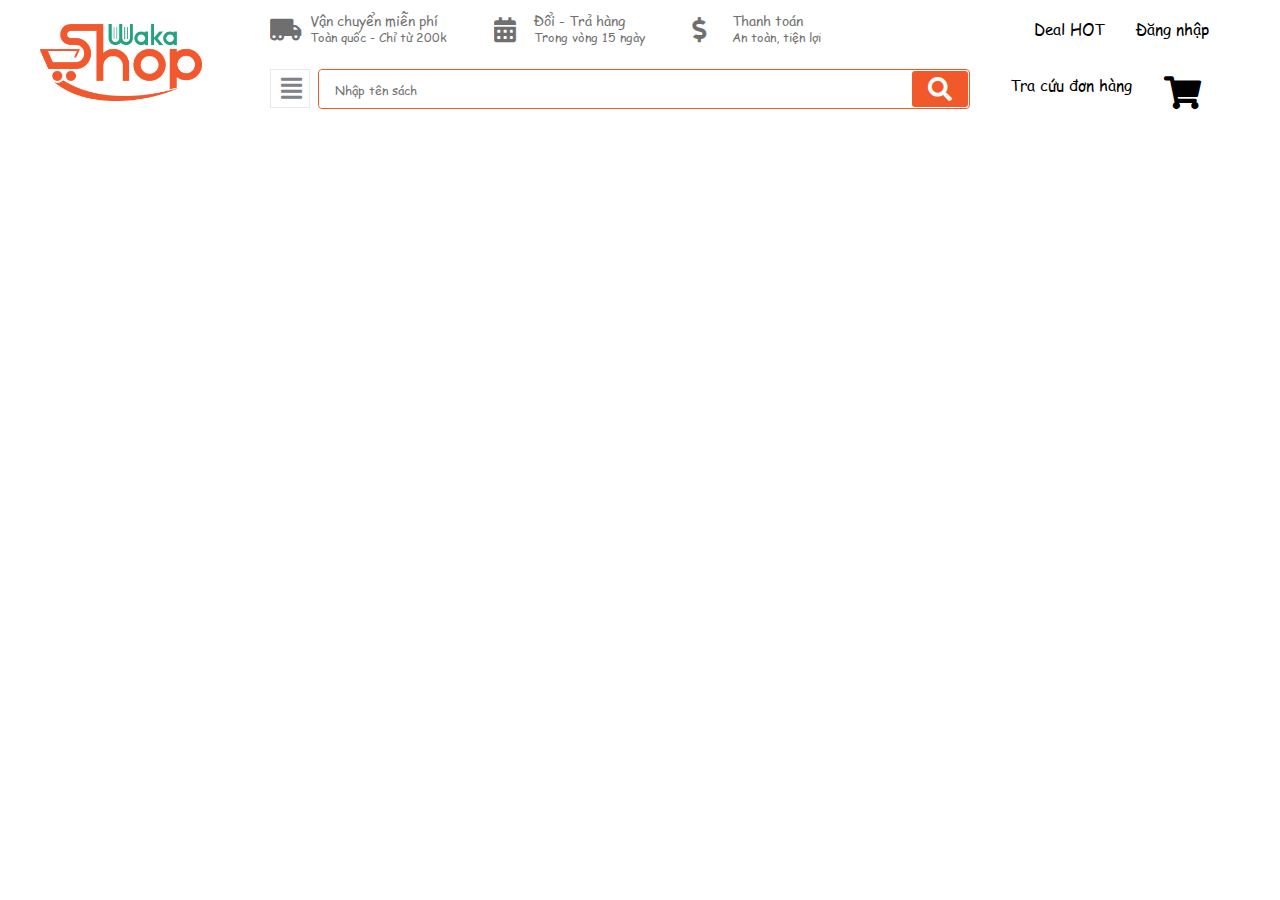
==== index.html @ 1847c7eb "menu search complete" ====
<!DOCTYPE html>
<html lang="en">

<head>
    <meta charset="UTF-8">
    <meta http-equiv="X-UA-Compatible" content="IE=edge">
    <meta name="viewport" content="width=device-width, initial-scale=1.0">
    <title>Nhung cute :3</title>
    <link rel="stylesheet" href="./assets/css/normalize.css">
    <link rel="stylesheet" href="./assets/css/main.css">
    <link rel="stylesheet" href="./assets/css/base.css">
    <link rel="stylesheet" href="./assets/font/fontawesome-free-5.15.3-web/css/all.min.css">
</head>

<body>
    <div id="page" class="wrapper">
        <header id="header">
            <div class="grid">
                <nav class="navbar">
                    <div class="navbar__left-logo"><a href=""><img width="162px" src="./assets/img/logo-waka.png"
                                alt="Logo shop"></a></div>

                    <div class="navbar__mid">
                        <ul class="navbar__mid-list">
                            <li class="navbar__mid-item"><a class="navbar__mid-item-link" href="">
                                    <div>
                                        <i class="fas fa-truck-moving"></i>
                                        <div>
                                            <h6>Vận chuyển miễn phí</h6>
                                            <p>Toàn quốc - Chỉ từ 200k</p>
                                        </div>
                                    </div>
                                </a></li>
                            <li class="navbar__mid-item"><a class="navbar__mid-item-link" href="">
                                    <div>
                                        <i class="fas fa-calendar-alt"></i>
                                        <div>
                                            <h6>Đổi - Trả hàng</h6>
                                            <p>Trong vòng 15 ngày</p>
                                        </div>
                                    </div>
                                </a></li>
                            <li class="navbar__mid-item"><a class="navbar__mid-item-link" href="">
                                    <div>
                                        <i class="fas fa-dollar-sign"></i>
                                        <div>
                                            <h6>Thanh toán</h6>
                                            <p> An toàn, tiện lợi</p>
                                        </div>
                                    </div>
                                </a></li>
                        </ul>

                        <div class="navbar__mid-menu">
                            <div class="menu__category">
                                <i class="fas fa-align-justify"></i>
                                <ul class="menu__category-list">
                                    <li class="menu__category-item">Danh mục</li>
                                    <li class="menu__category-item">
                                        <a href="">Phụ kiện</a>
                                        <ul class="menu__category-list-sub">
                                            <li class="menu__category-item-sub">Phụ kiện</li>
                                            <li class="menu__category-item-"><a href=""></a></li>
                                        </ul>
                                    </li>
                                    <li class="menu__category-item">
                                        <a href="">Giáo Trình - Sách Giáo Khoa - Từ Điển</a>
                                        <ul class="menu__category-list-sub">
                                            <li class="menu__category-item-sub">Giáo Trình - Sách Giáo Khoa - Từ Điển
                                            </li>
                                            <li class="menu__category-item-sub"><a href="">Sách Giáo Trình</a></li>
                                            <li class="menu__category-item-sub"><a href="">Sách Giáo Khoa</a></li>
                                            <li class="menu__category-item-sub"><a href="">Sách Nâng Cao</a></li>
                                            <li class="menu__category-item-sub"><a href="">Từ Điển</a></li>
                                        </ul>
                                    </li>
                                    <li class="menu__category-item">
                                        <a href="">Sách Kỹ Năng</a>
                                        <ul class="menu__category-list-sub">
                                            <li class="menu__category-item-sub">Sách Kỹ Năng</li>
                                            <li class="menu__category-item-sub"><a href="">Làm Giàu</a></li>
                                            <li class="menu__category-item-sub"><a href="">Phát triển bản thân</a></li>
                                            <li class="menu__category-item-sub"><a href="">Hướng nghiệp</a></li>
                                            <li class="menu__category-item-sub"><a href="">Kỹ năng sống</a></li>
                                            <li class="menu__category-item-sub"><a href="">Kỹ năng làm việc</a></li>
                                            <li class="menu__category-item-sub"><a href="">Kỹ năng học tập</a></li>
                                            <li class="menu__category-item-sub"><a href="">Kỹ năng tư duy</a></li>
                                        </ul>
                                    </li>
                                    <li class="menu__category-item">
                                        <a href="">Sách Kinh Doanh</a>
                                        <ul class="menu__category-list-sub">
                                            <li class="menu__category-item-sub">Sách Kinh Doanh</li>
                                            <li class="menu__category-item-sub"><a href="">Khởi nghiệp</a></li>
                                            <li class="menu__category-item-sub"><a href="">Marketing - Bán hàng</a></li>
                                            <li class="menu__category-item-sub"><a href="">Quản trị - Lãnh đạo</a></li>
                                            <li class="menu__category-item-sub"><a href="">Đầu tư - Tài chính</a></li>
                                            <li class="menu__category-item-sub"><a href="">Kiến thức kinh tế</a></li>
                                            <li class="menu__category-item-sub"><a href="">Kinh doanh tổng hợp</a></li>
                                        </ul>
                                    </li>
                                    <li class="menu__category-item">
                                        <a href="">Sách Văn Học</a>
                                        <ul class="menu__category-list-sub">
                                            <li class="menu__category-item-sub">Sách Văn Học</li>
                                            <li class="menu__category-item-sub"><a href="">Trinh Thám</a></li>
                                            <li class="menu__category-item-sub"><a href="">Light Novel</a></li>
                                            <li class="menu__category-item-sub"><a href="">Ngôn Tình</a></li>
                                            <li class="menu__category-item-sub"><a href="">Truyện Dài - Tiểu Thuyết</a>
                                            </li>
                                            <li class="menu__category-item-sub"><a href="">Tự Truyện</a></li>
                                            <li class="menu__category-item-sub"><a href="">Thơ ca</a></li>
                                            <li class="menu__category-item-sub"><a href="">Truyện ngắn - Tản văn</a>
                                            </li>
                                            <li class="menu__category-item-sub"><a href="">Truyện tranh</a></li>
                                        </ul>
                                    </li>
                                    <li class="menu__category-item">
                                        <a href="">Sách Thiếu nhi</a>
                                        <ul class="menu__category-list-sub">
                                            <li class="menu__category-item-sub">Sách Thiếu nhi</li>
                                            <li class="menu__category-item-sub"><a href="">Cổ tích - Thần thoại</a></li>
                                            <li class="menu__category-item-sub"><a href="">Kiến thức - Bách khoa</a>
                                            </li>
                                            <li class="menu__category-item-sub"><a href="">Bài học cuộc sống</a></li>
                                            <li class="menu__category-item-sub"><a href="">Sách tranh</a></li>
                                        </ul>
                                    </li>
                                    <li class="menu__category-item">
                                        <a href="">Sách Chăm sóc gia đình</a>
                                        <ul class="menu__category-list-sub">
                                            <li class="menu__category-item-sub">Sách Chăm sóc gia đình</li>
                                            <li class="menu__category-item-sub"><a href="">Chăm sóc sức khỏe</a></li>
                                            <li class="menu__category-item-sub"><a href="">Phụ nữ - Làm đẹp</a></li>
                                            <li class="menu__category-item-sub"><a href="">Ẩm thực cuộc sống</a></li>
                                            <li class="menu__category-item-sub"><a href="">Tâm lý - Giới tính</a></li>
                                            <li class="menu__category-item-sub"><a href="">Nuôi dạy con</a></li>
                                        </ul>
                                    </li>
                                    <li class="menu__category-item">
                                        <a href="">Sách Văn hóa - Xã hội</a>
                                        <ul class="menu__category-list-sub">
                                            <li class="menu__category-item-sub">Sách Văn hóa - Xã hội</li>
                                            <li class="menu__category-item-sub"><a href="">Chính trị - Pháp luật</a>
                                            </li>
                                            <li class="menu__category-item-sub"><a href="">Tôn giáo - Tâm linh</a></li>
                                            <li class="menu__category-item-sub"><a href="">Giáo dục</a></li>
                                            <li class="menu__category-item-sub"><a href="">Văn hóa nghệ thuật</a></li>
                                            <li class="menu__category-item-sub"><a href="">Khoa học xã hội</a></li>
                                            <li class="menu__category-item-sub"><a href="">Lịch sử</a></li>
                                            <li class="menu__category-item-sub"><a href="">Địa danh - Du lịch</a></li>
                                        </ul>
                                    </li>
                                </ul>
                            </div>

                            <div class="menu__search">
                                <input class="menu__search-input" placeholder="Nhập tên sách" type="text">
                                <i class="menu__search-icon fas fa-search"></i>
                            </div>
                        </div>
                    </div>

                    <div class="navbar__right">
                        <div class="navbar__right-top">
                            <a class="navbar__right-link" href="">Deal HOT</a>
                            <a class="navbar__right-link" href="">Đăng nhập</a>
                        </div>
                        <div class="navbar__right-down">
                            <a class="navbar__right-link" href="">Tra cứu đơn hàng</a>
                            <a class="navbar__right-link" href=""><i class="fas fa-shopping-cart"></i></a>
                        </div>
                    </div>
                </nav>
            </div>
        </header>

        <main id="content" class="container">

        </main>

        <footer id="footer">

        </footer>
    </div>
</body>

</html>
---- assets/css/main.css ----
p,
h1,
h2,
h3,
h4,
h5,
h6 {
    margin: 0;
}

#header {
    height: 120px;
    background-color: var(--white-corlor);
}

.navbar {
    display: flex;
    margin-top: 12px;
}

.navbar__left-logo {
    flex-basis: 230px;
    margin-top: 12px;
}

.navbar__mid {
    flex-basis: 700px;
}

.navbar__mid-list,
.menu__category-list,
.menu__category-list-sub {
    padding-left: 0;
    margin-top: 0;
}

.navbar__mid-item,
.navbar__mid-item-link {
    display: inline-block;
    color: var(--black-corlor);
    opacity: 0.75;
    text-decoration: none;
}

.navbar__mid-item-link>div {
    display: flex;
    height: 33px;
}

.navbar__mid-item-link i {
    width: 40px;
    height: 40px;
    font-size: 25px;
    padding-top: 5px;
}

.navbar__mid-item-link h6 {
    font-size: 1.8rem;
    font-weight: 500;
}

.navbar__mid-item-link p {
    font-size: 1.6rem;
}

.navbar__mid-item-link {
    margin-right: 45px;
}

.navbar__right {
    display: flex;
    flex-basis: 270px;
    flex-direction: column;
}

.navbar__right-top,
.navbar__right-down {
    display: flex;
    justify-content: center;
    margin: 8px 0 8px 32px;
}

.navbar__right-link {
    text-decoration: none;
    font-size: 2rem;
    color: var(--black-corlor);
}

.navbar__right-link:hover {
    color: var(--base-corlor);
}

.navbar__right-link i {
    font-size: 33px;
}

.navbar__right-down {
    margin-top: 32px;
    margin-right: 32px;
}

.navbar__right-top .navbar__right-link:first-child,
.navbar__right-down .navbar__right-link:first-child {
    margin-right: 32px;
}

.navbar__mid-menu {
    margin-top: 24px;
    display: flex;
    height: 40px;
}

.menu__category,
.menu__search {
    position: relative;
}

.menu__category {
    margin-right: 8px;
    z-index: 99999999999;
}

.menu__category i:first-child {
    font-size: 24px;
    border: 1px solid #E8E9E9;
    color: #808285;
    padding: 6px 0 7px 10px;
    width: 40px;
}

/* Menu cấp */
.menu__category-list,
.menu__category-list-sub {
    display: none;
    list-style: none;
    position: absolute;
    width: 250px;
    background-color: var(--white-corlor);
    border-radius: 5px;
    /* Có lỗi, nhưng chưa nghĩ ra cách fix :)) */
}

.menu__category:hover .menu__category-list {
    display: block;
}

.menu__category-item:hover .menu__category-list-sub {
    display: block;
}

.menu__category-item:hover {
    border-right: none;
}

.menu__category-item:hover>a {
    opacity: 0.7;
}

.menu__category-item-sub>a:hover {
    opacity: 0.7;
}

.menu__category-list {
    top: 40px;
    right: 0;
    margin-top: 8px;
    box-shadow: 0 4px 24px 0 rgb(0 0 0 / 36%);
    transform-origin: 95% top;
    animation: zoomInOut ease-in 0.2s;
}

.menu__category-item,
.menu__category-item-sub {
    border: 1px solid #e8e9e9;
    padding-left: 20px;
    padding-top: 12px;
    padding-bottom: 12px;
}

.menu__category-item-sub {
    border: none;
}

.menu__category-list-sub {
    border: 1px solid #e8e9e9;
    left: 100%;
    top: 0%;
    bottom: 0;
    border-left: none;
    box-shadow: 8px 0px 12px -8px rgb(0 0 0 / 36%);
}

.menu__category-item a {
    text-decoration: none;
    font-size: 1.8rem;
    color: var(--black-corlor);
    opacity: 0.9;
}

.menu__category-list li:first-child,
.menu__category-list-sub li:first-child {
    border: 1px solid #e8e9e9;
    font-size: 2rem;
    font-weight: 600;
    text-align: center;
    padding: 12px 0;
    line-height: 2rem;
    border-top: none;
}

.menu__category-list li:first-child,
.menu__category-list li:last-child {
    border-left: none;
}

.menu__category-list li:last-child {
    border-bottom: none;
}

.menu__category-list-sub li:first-child {
    border-right: none;
}

.menu__category-list::after {
    right: 13px;
    border-color: var(--white-corlor);
    border-width: 10px 6px;
    border-left-color: transparent;
    border-top-color: transparent !important;
    border-right-color: transparent !important;
    content: '';
    display: block;
    position: absolute;
    border-style: solid;
    top: -19px;
    box-sizing: border-box;
}

.menu__category-list::before {
    content: '';
    display: block;
    position: absolute;
    width: 50%;
    height: 40px;
    top: -40px;
    right: 0;
}

/* Thanh seach */
.menu__search {
    border: 1px solid var(--base-corlor);
    width: 100%;
    display: flex;
    border-radius: 4px;
}

.menu__search-input {
    border: none;
    outline: none;
    flex: 1;
    font-size: 1.6rem;
    border-radius: 4px;
    padding: 0 16px;
}

.menu__search-icon {
    padding: 6px 16px;
    background-color: var(--base-corlor);
    color: var(--white-corlor);
    margin: 1px;
    border-radius: 3px;
    font-size: 2.4rem;
    cursor: pointer;
}

.menu__search-icon:hover {
    background-color: #d85027;
}
---- assets/css/base.css ----
:root {
    --white-corlor: #fff;
    --black-corlor: #000;
    --text-corlor: #333;
    --base-corlor: #f1592b;
}

* {
    box-sizing: inherit;
}

@font-face {
    font-family: "Comic Sans VN";
    src: url(../font/comicSans/SVN-ComicSansMS.ttf) format("truetype");
}

html {
    /* HACK */
    font-size: 62.5%;
    line-height: 1.6rem;
    box-sizing: border-box;
    font-family: "Comic Sans VN";
}

.grid {
    width: 1200px;
    max-width: 100%;
    margin: 0 auto;
}

.grid__full-width {
    width: 100%;
}

.grid__row {
    display: flex;
    flex-wrap: wrap;
}

@keyframes zoomInOut {
    from {
        transform: scale(0);
        opacity: 0;
    }

    to {
        transform: scale(1);
        opacity: 1;
    }
}
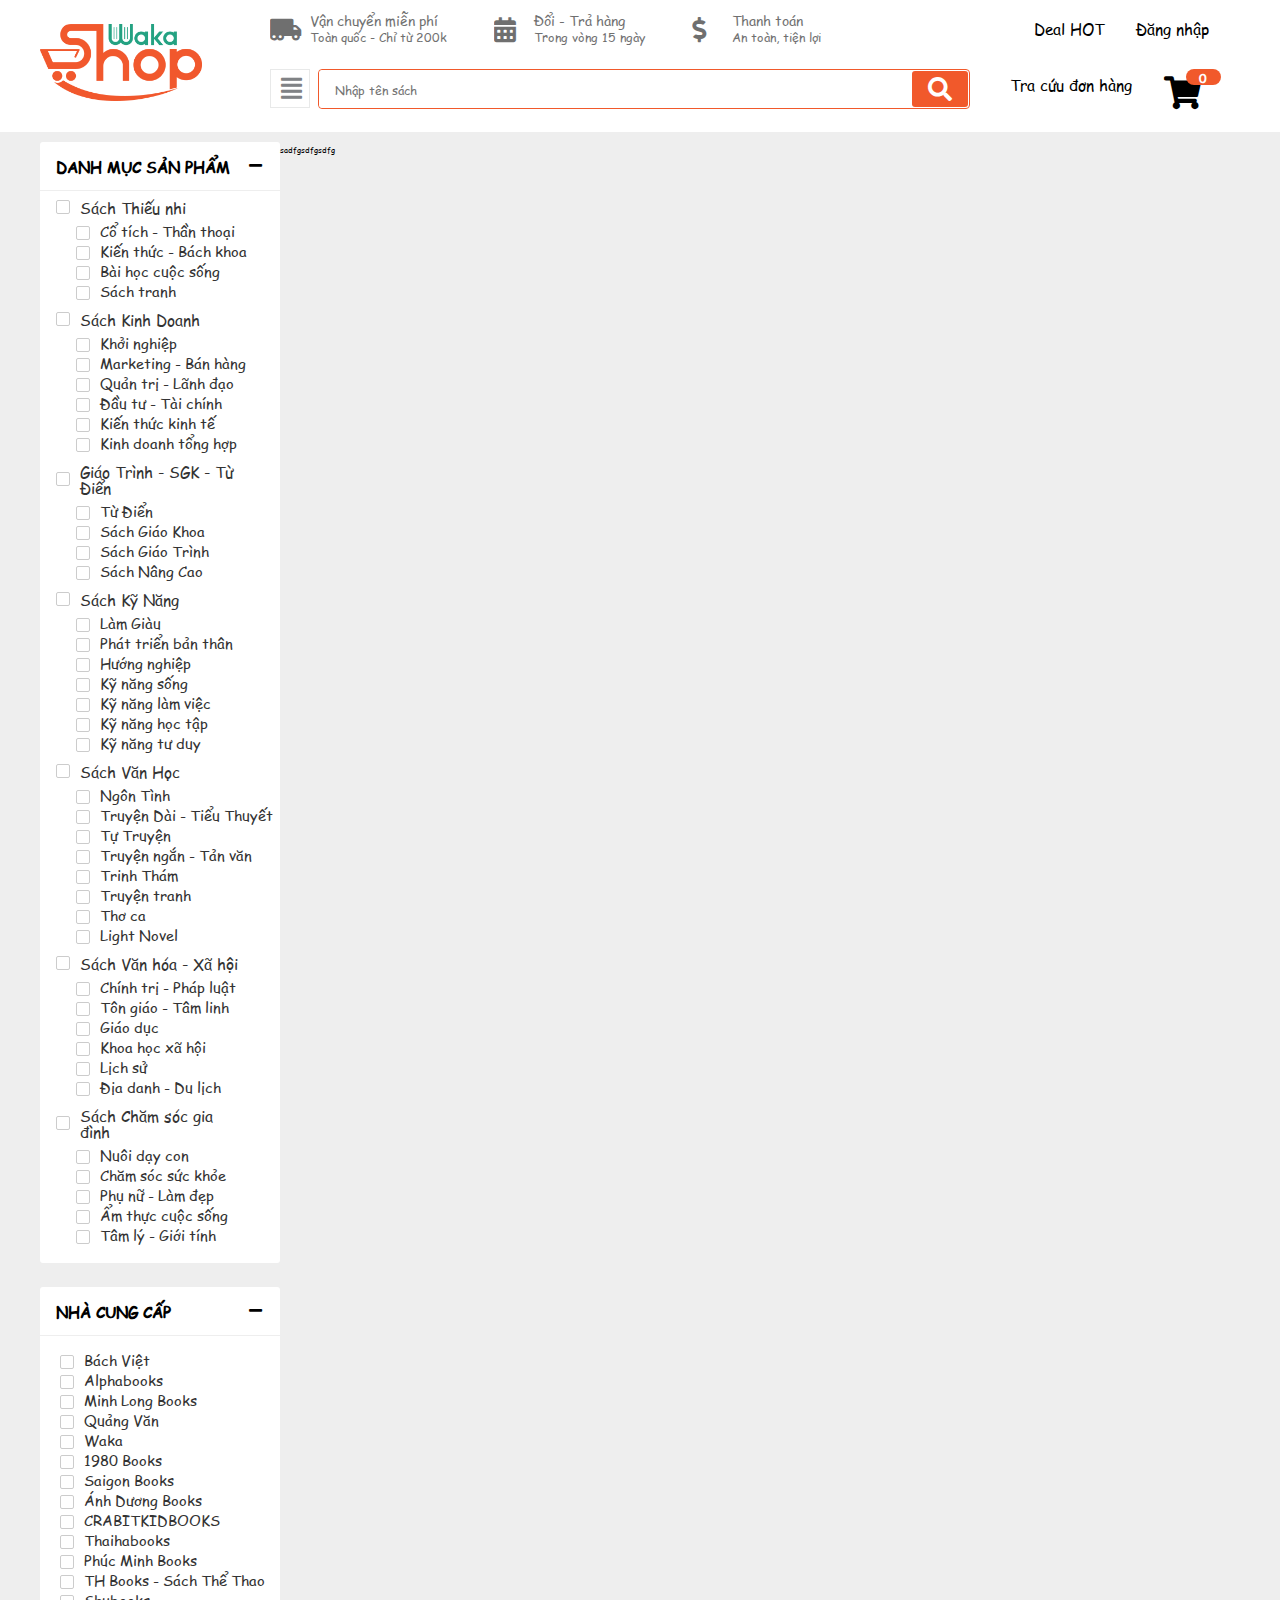
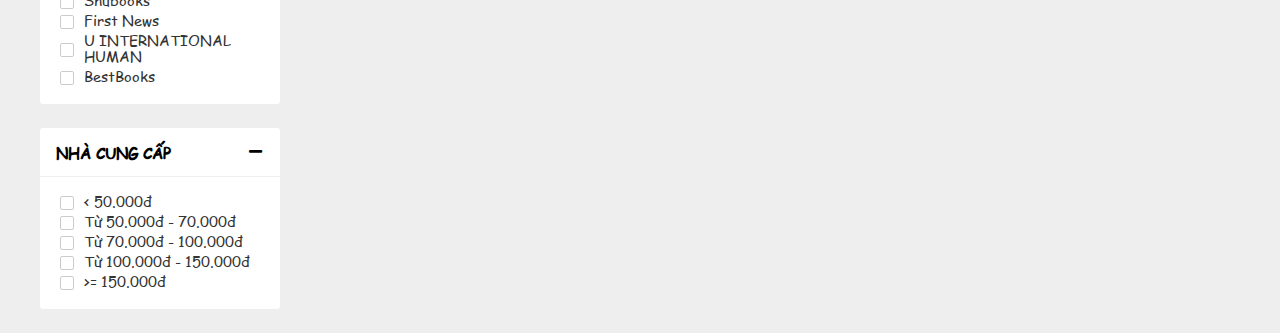
==== commit bb0e5c66: "sidebar met vcl" ====
--- a/index.html
+++ b/index.html
@@ -168,15 +168,271 @@
                         </div>
                         <div class="navbar__right-down">
                             <a class="navbar__right-link" href="">Tra cứu đơn hàng</a>
-                            <a class="navbar__right-link" href=""><i class="fas fa-shopping-cart"></i></a>
+                            <a class="navbar__right-link" href="">
+                                <i class="fas fa-shopping-cart"></i>
+                                <div class="navbar__right-link-number">0</div>
+                            </a>
                         </div>
                     </div>
                 </nav>
             </div>
         </header>
 
-        <main id="content" class="container">
-
+        <main id="main">
+            <div class="grid">
+                <div class="grid__row main__content">
+                    <div class="grid__column-1">
+                        <div class="sidebar">
+                            <div class="sidebar__header">
+                                <h4 class="sidebar__header-name">DANH MỤC SẢN PHẨM</h4>
+                                <div class="sidebar__header-interaction">
+                                    <span class="sidebar__header-interaction--plus"><i class="fas fa-plus"></i></span>
+                                    <span class="sidebar__header-interaction--minus"><i class="fas fa-minus"></i></span>
+                                </div>
+                            </div>
+
+                            <div class="sidebar__category">
+                                <div class="sidebar__category-header"><a href=""
+                                        class="sidebar__category-header-link">Sách Thiếu nhi</a></div>
+                                <ul class="sidebar__category-list">
+                                    <li class="sidebar__category-item"><a href="" class="sidebar__category-link">Cổ tích
+                                            - Thần thoại</a></li>
+                                    <li class="sidebar__category-item"><a href="" class="sidebar__category-link">Kiến
+                                            thức - Bách khoa</a></li>
+                                    <li class="sidebar__category-item"><a href="" class="sidebar__category-link">Bài học
+                                            cuộc sống</a></li>
+                                    <li class="sidebar__category-item"><a href="" class="sidebar__category-link">Sách
+                                            tranh</a></li>
+                                </ul>
+                            </div>
+
+
+
+                            <div class="sidebar__category">
+                                <div class="sidebar__category-header"><a href=""
+                                        class="sidebar__category-header-link">Sách Kinh Doanh</a></div>
+                                <ul class="sidebar__category-list">
+                                    <li class="sidebar__category-item"><a href="" class="sidebar__category-link">Khởi
+                                            nghiệp</a></li>
+                                    <li class="sidebar__category-item"><a href=""
+                                            class="sidebar__category-link">Marketing - Bán hàng</a></li>
+                                    <li class="sidebar__category-item"><a href="" class="sidebar__category-link">Quản
+                                            trị - Lãnh đạo</a></li>
+                                    <li class="sidebar__category-item"><a href="" class="sidebar__category-link">Đầu tư
+                                            - Tài chính</a></li>
+                                    <li class="sidebar__category-item"><a href="" class="sidebar__category-link">Kiến
+                                            thức kinh tế</a></li>
+                                    <li class="sidebar__category-item"><a href="" class="sidebar__category-link"> Kinh
+                                            doanh tổng hợp</a></li>
+                                </ul>
+                            </div>
+
+
+
+                            <div class="sidebar__category">
+                                <div class="sidebar__category-header"><a href=""
+                                        class="sidebar__category-header-link">Giáo Trình - SGK - Từ Điển</a></div>
+                                <ul class="sidebar__category-list">
+                                    <li class="sidebar__category-item"><a href="" class="sidebar__category-link">Từ
+                                            Điển</a></li>
+                                    <li class="sidebar__category-item"><a href="" class="sidebar__category-link">Sách
+                                            Giáo Khoa</a></li>
+                                    <li class="sidebar__category-item"><a href="" class="sidebar__category-link">Sách
+                                            Giáo Trình</a></li>
+                                    <li class="sidebar__category-item"><a href="" class="sidebar__category-link">Sách
+                                            Nâng Cao</a></li>
+                                </ul>
+                            </div>
+
+
+
+                            <div class="sidebar__category">
+                                <div class="sidebar__category-header"><a href=""
+                                        class="sidebar__category-header-link">Sách Kỹ Năng</a></div>
+                                <ul class="sidebar__category-list">
+                                    <li class="sidebar__category-item"><a href="" class="sidebar__category-link">Làm
+                                            Giàu</a></li>
+                                    <li class="sidebar__category-item"><a href="" class="sidebar__category-link">Phát
+                                            triển bản thân</a></li>
+                                    <li class="sidebar__category-item"><a href="" class="sidebar__category-link">Hướng
+                                            nghiệp</a></li>
+                                    <li class="sidebar__category-item"><a href="" class="sidebar__category-link">Kỹ năng
+                                            sống</a></li>
+                                    <li class="sidebar__category-item"><a href="" class="sidebar__category-link">Kỹ năng
+                                            làm việc</a></li>
+                                    <li class="sidebar__category-item"><a href="" class="sidebar__category-link">Kỹ năng
+                                            học tập</a></li>
+                                    <li class="sidebar__category-item"><a href="" class="sidebar__category-link">Kỹ năng
+                                            tư duy</a></li>
+                                </ul>
+                            </div>
+
+
+
+                            <div class="sidebar__category">
+                                <div class="sidebar__category-header"><a href=""
+                                        class="sidebar__category-header-link">Sách Văn Học</a></div>
+                                <ul class="sidebar__category-list">
+                                    <li class="sidebar__category-item"><a href="" class="sidebar__category-link">Ngôn
+                                            Tình</a></li>
+                                    <li class="sidebar__category-item"><a href="" class="sidebar__category-link">Truyện
+                                            Dài - Tiểu Thuyết</a></li>
+                                    <li class="sidebar__category-item"><a href="" class="sidebar__category-link">Tự
+                                            Truyện</a></li>
+                                    <li class="sidebar__category-item"><a href="" class="sidebar__category-link">Truyện
+                                            ngắn - Tản văn</a></li>
+                                    <li class="sidebar__category-item"><a href="" class="sidebar__category-link">Trinh
+                                            Thám</a></li>
+                                    <li class="sidebar__category-item"><a href="" class="sidebar__category-link">Truyện
+                                            tranh</a></li>
+                                    <li class="sidebar__category-item"><a href="" class="sidebar__category-link">Thơ
+                                            ca</a></li>
+                                    <li class="sidebar__category-item"><a href="" class="sidebar__category-link">Light
+                                            Novel</a></li>
+                                </ul>
+                            </div>
+
+
+
+                            <div class="sidebar__category">
+                                <div class="sidebar__category-header"><a href=""
+                                        class="sidebar__category-header-link">Sách Văn hóa - Xã hội</a></div>
+                                <ul class="sidebar__category-list">
+                                    <li class="sidebar__category-item"><a href="" class="sidebar__category-link">Chính
+                                            trị - Pháp luật</a></li>
+                                    <li class="sidebar__category-item"><a href="" class="sidebar__category-link">Tôn
+                                            giáo - Tâm linh</a></li>
+                                    <li class="sidebar__category-item"><a href="" class="sidebar__category-link">Giáo
+                                            dục</a></li>
+                                    <li class="sidebar__category-item"><a href="" class="sidebar__category-link">Khoa
+                                            học xã hội</a></li>
+                                    <li class="sidebar__category-item"><a href="" class="sidebar__category-link">Lịch
+                                            sử</a></li>
+                                    <li class="sidebar__category-item"><a href="" class="sidebar__category-link">Địa
+                                            danh - Du lịch</a></li>
+                                </ul>
+                            </div>
+
+
+
+                            <div class="sidebar__category">
+                                <div class="sidebar__category-header"><a href=""
+                                        class="sidebar__category-header-link">Sách Chăm sóc gia đình</a></div>
+                                <ul class="sidebar__category-list">
+                                    <li class="sidebar__category-item"><a href="" class="sidebar__category-link">Nuôi
+                                            dạy con</a></li>
+                                    <li class="sidebar__category-item"><a href="" class="sidebar__category-link">Chăm
+                                            sóc sức khỏe</a></li>
+                                    <li class="sidebar__category-item"><a href="" class="sidebar__category-link">Phụ nữ
+                                            - Làm đẹp</a></li>
+                                    <li class="sidebar__category-item"><a href="" class="sidebar__category-link">Ẩm thực
+                                            cuộc sống</a></li>
+                                    <li class="sidebar__category-item"><a href="" class="sidebar__category-link">Tâm lý
+                                            - Giới tính</a></li>
+                                </ul>
+                            </div>
+
+                        </div>
+
+                        <div class="sidebar">
+                            <div class="sidebar__header">
+                                <h4 class="sidebar__header-name">NHÀ CUNG CẤP</h4>
+                                <div class="sidebar__header-interaction">
+                                    <span class="sidebar__header-interaction--plus"><i class="fas fa-plus"></i></span>
+                                    <span class="sidebar__header-interaction--minus"><i class="fas fa-minus"></i></span>
+                                </div>
+                            </div>
+
+                            <div class="sidebar__category css-sidebar2">
+                                <ul class="sidebar__category-list">
+                                    <li class="sidebar__category-item"><a href=""
+                                            class="sidebar__category-link move_left">Bách Việt</a></li>
+                                    <li class="sidebar__category-item"><a href=""
+                                            class="sidebar__category-link move_left">Alphabooks</a></li>
+                                    <li class="sidebar__category-item"><a href=""
+                                            class="sidebar__category-link move_left">Minh Long Books</a></li>
+                                    <li class="sidebar__category-item"><a href=""
+                                            class="sidebar__category-link move_left">Quảng Văn</a></li>
+                                    <li class="sidebar__category-item"><a href=""
+                                            class="sidebar__category-link move_left">Waka</a></li>
+                                    <li class="sidebar__category-item"><a href=""
+                                            class="sidebar__category-link move_left">1980 Books</a></li>
+                                    <li class="sidebar__category-item"><a href=""
+                                            class="sidebar__category-link move_left">Saigon Books</a></li>
+                                    <li class="sidebar__category-item"><a href=""
+                                            class="sidebar__category-link move_left">Ánh Dương Books</a></li>
+                                    <li class="sidebar__category-item"><a href=""
+                                            class="sidebar__category-link move_left">CRABITKIDBOOKS</a></li>
+                                    <li class="sidebar__category-item"><a href=""
+                                            class="sidebar__category-link move_left">Thaihabooks</a></li>
+                                    <li class="sidebar__category-item"><a href=""
+                                            class="sidebar__category-link move_left">Phúc Minh Books</a></li>
+                                    <li class="sidebar__category-item"><a href=""
+                                            class="sidebar__category-link move_left">TH Books - Sách Thể Thao</a></li>
+                                    <li class="sidebar__category-item"><a href=""
+                                            class="sidebar__category-link move_left">Shubooks</a></li>
+                                    <li class="sidebar__category-item"><a href=""
+                                            class="sidebar__category-link move_left">First News</a></li>
+                                    <li class="sidebar__category-item"><a href=""
+                                            class="sidebar__category-link move_left">U INTERNATIONAL HUMAN</a></li>
+                                    <li class="sidebar__category-item"><a href=""
+                                            class="sidebar__category-link move_left">BestBooks</a></li>
+                                </ul>
+                            </div>
+
+                        </div>
+
+                        <div class="sidebar">
+                            <div class="sidebar__header">
+                                <h4 class="sidebar__header-name">NHÀ CUNG CẤP</h4>
+                                <div class="sidebar__header-interaction">
+                                    <span class="sidebar__header-interaction--plus"><i class="fas fa-plus"></i></span>
+                                    <span class="sidebar__header-interaction--minus"><i class="fas fa-minus"></i></span>
+                                </div>
+                            </div>
+
+                            <div class="sidebar__category css-sidebar2">
+                                <ul class="sidebar__category-list">
+                                    <li class="sidebar__category-item"><a href=""
+                                            class="sidebar__category-link move_left">< 50.000đ</a></li>
+                                    <li class="sidebar__category-item"><a href=""
+                                            class="sidebar__category-link move_left">Từ 50.000đ - 70.000đ</a></li>
+                                    <li class="sidebar__category-item"><a href=""
+                                            class="sidebar__category-link move_left">Từ 70.000đ - 100.000đ</a></li>
+                                    <li class="sidebar__category-item"><a href=""
+                                            class="sidebar__category-link move_left">Từ 100.000đ - 150.000đ</a></li>
+                                    <li class="sidebar__category-item"><a href=""
+                                            class="sidebar__category-link move_left"> >= 150.000đ</a></li>
+                                </ul>
+                            </div>
+
+                        </div>
+
+                        <!-- <div class="sidebar">
+                            <div class="sidebar__header">
+                                <h4 class="sidebar__header-name">DANH MỤC SẢN PHẨM</h4>
+                                <div class="sidebar__header-interaction">
+                                    <span class="sidebar__header-interaction--plus"><i class="fas fa-plus"></i></span>
+                                    <span class="sidebar__header-interaction--minus"><i class="fas fa-minus"></i></span>
+                                </div>
+                            </div>
+                            <div class="sidebar__content">
+                                <div class="sidebar__category">
+                                    <div class="sidebar__category-header"><a href="" class="sidebar__category-header-link">Sách Thiếu nhi</a></div>
+                                    <ul class="sidebar__category-list">
+                                        <li class="sidebar__category-item"><a href="" class="sidebar__category-link">Cổ tích - Thần thoại</a></li>
+                                        <li class="sidebar__category-item"><a href="" class="sidebar__category-link">Kiến thức - Bách khoa</a></li>
+                                        <li class="sidebar__category-item"><a href="" class="sidebar__category-link">Bài học cuộc sống</a></li>
+                                        <li class="sidebar__category-item"><a href="" class="sidebar__category-link">Sách tranh</a></li>
+                                    </ul>
+                                </div>
+                            </div>
+                        </div> -->
+                    </div>
+
+                    <div class="grid__column-4">sadfgsdfgsdfg</div>
+                </div>
+            </div>
         </main>
 
         <footer id="footer">
--- a/assets/css/main.css
+++ b/assets/css/main.css
@@ -1,4 +1,5 @@
 p,
+ul,
 h1,
 h2,
 h3,
@@ -8,6 +9,10 @@
     margin: 0;
 }
 
+ul {
+    padding: 0;
+}
+
 #header {
     height: 120px;
     background-color: var(--white-corlor);
@@ -81,6 +86,7 @@
 }
 
 .navbar__right-link {
+    position: relative;
     text-decoration: none;
     font-size: 2rem;
     color: var(--black-corlor);
@@ -102,6 +108,19 @@
 .navbar__right-top .navbar__right-link:first-child,
 .navbar__right-down .navbar__right-link:first-child {
     margin-right: 32px;
+}
+
+.navbar__right-link-number {
+    position: absolute;
+    top: -7px;
+    right: -20px;
+    color: var(--white-corlor);
+    background-color: var(--base-corlor);
+    border-radius: 10px;
+    text-align: center;
+    font-size: 1.6rem;
+    font-weight: 600;
+    width: 35px;
 }
 
 .navbar__mid-menu {
@@ -275,4 +294,132 @@
 
 .menu__search-icon:hover {
     background-color: #d85027;
-}+}
+
+/* Main */
+.main__content {
+    margin-top: 10px;
+}
+
+/* Sidebar*/
+.sidebar {
+    background-color: var(--white-corlor);
+    border-radius: 3px;
+    margin-bottom: 24px;
+}
+
+.sidebar__header {
+    padding: 16px;
+    position: relative;
+    border-bottom: 1px solid #eee;
+}
+
+.sidebar__header-name {
+    font-size: 2rem;
+}
+
+.sidebar__header-interaction {
+    position: absolute;
+    right: 10px;
+    top: 50%;
+    transform: translateY(-50%);
+    font-size: 1.5rem;
+    padding: 8px;
+    cursor: pointer;
+}
+
+.sidebar__content {
+    
+}
+
+.sidebar__category:last-child {
+    padding-bottom: 16px;
+}
+
+
+.sidebar__category-header-link {
+    font-size: 2rem;
+    padding: 8px 40px ;
+}
+
+.sidebar__category-list {
+    list-style: none;
+}
+
+.sidebar__category-link {
+    font-size: 1.9rem;
+    padding-left: 60px;
+    padding-bottom: 4px;
+}
+
+.sidebar__category-header-link,
+.sidebar__category-link {
+    position: relative;
+    color: var(--text-corlor);
+    display: block;
+    text-decoration: none;
+}
+
+.sidebar__category-header-link:hover,
+.sidebar__category-link:hover {
+    color: var(--base-corlor);
+}
+
+.sidebar__category-header-link::before,
+.sidebar__category-link::before {
+    position: absolute;
+    content: " ";
+    top: 50%;
+    transform: translateY(-50%);
+    content: " ";
+    width: 12px;
+    height: 12px;
+    border: 1px solid #ccc;
+    background-color: transparent;
+    border-radius: 2px;
+    pointer-events: none;
+}
+
+.sidebar__category-header-link::before {
+    left: 16px;
+}
+
+.sidebar__category-link::before {
+    left: 36px;
+}
+
+.sidebar__category-header-link::after,
+.sidebar__category-link::after {
+    width: 6px;
+    height: 3px;
+    position: absolute;
+    top: 43%;
+    content: " ";
+    border-left: 2px solid #ff6600;
+    border-bottom: 2px solid #ff6600;
+    transform: rotate(-45deg) translateY(-50%);
+}
+
+.sidebar__category-header-link::after {
+    left: 21px;
+    display: none;
+}
+
+.sidebar__category-link::after {
+    left: 41px;
+    display: none;
+}
+
+.sidebar__header-interaction--plus {
+    display: none;
+}
+
+.sidebar__header-interaction--minus {
+
+}
+
+.css-sidebar2 {
+    padding-top: 16px;
+    margin-left: -16px;
+}
+
--- a/assets/css/base.css
+++ b/assets/css/base.css
@@ -22,6 +22,10 @@
     font-family: "Comic Sans VN";
 }
 
+#page {
+    background-color: #eee;
+}
+
 .grid {
     width: 1200px;
     max-width: 100%;
@@ -37,6 +41,14 @@
     flex-wrap: wrap;
 }
 
+.grid__column-1 {
+    width: 20%;
+}
+
+.grid__column-4 {
+    width: 80%;
+}
+
 @keyframes zoomInOut {
     from {
         transform: scale(0);
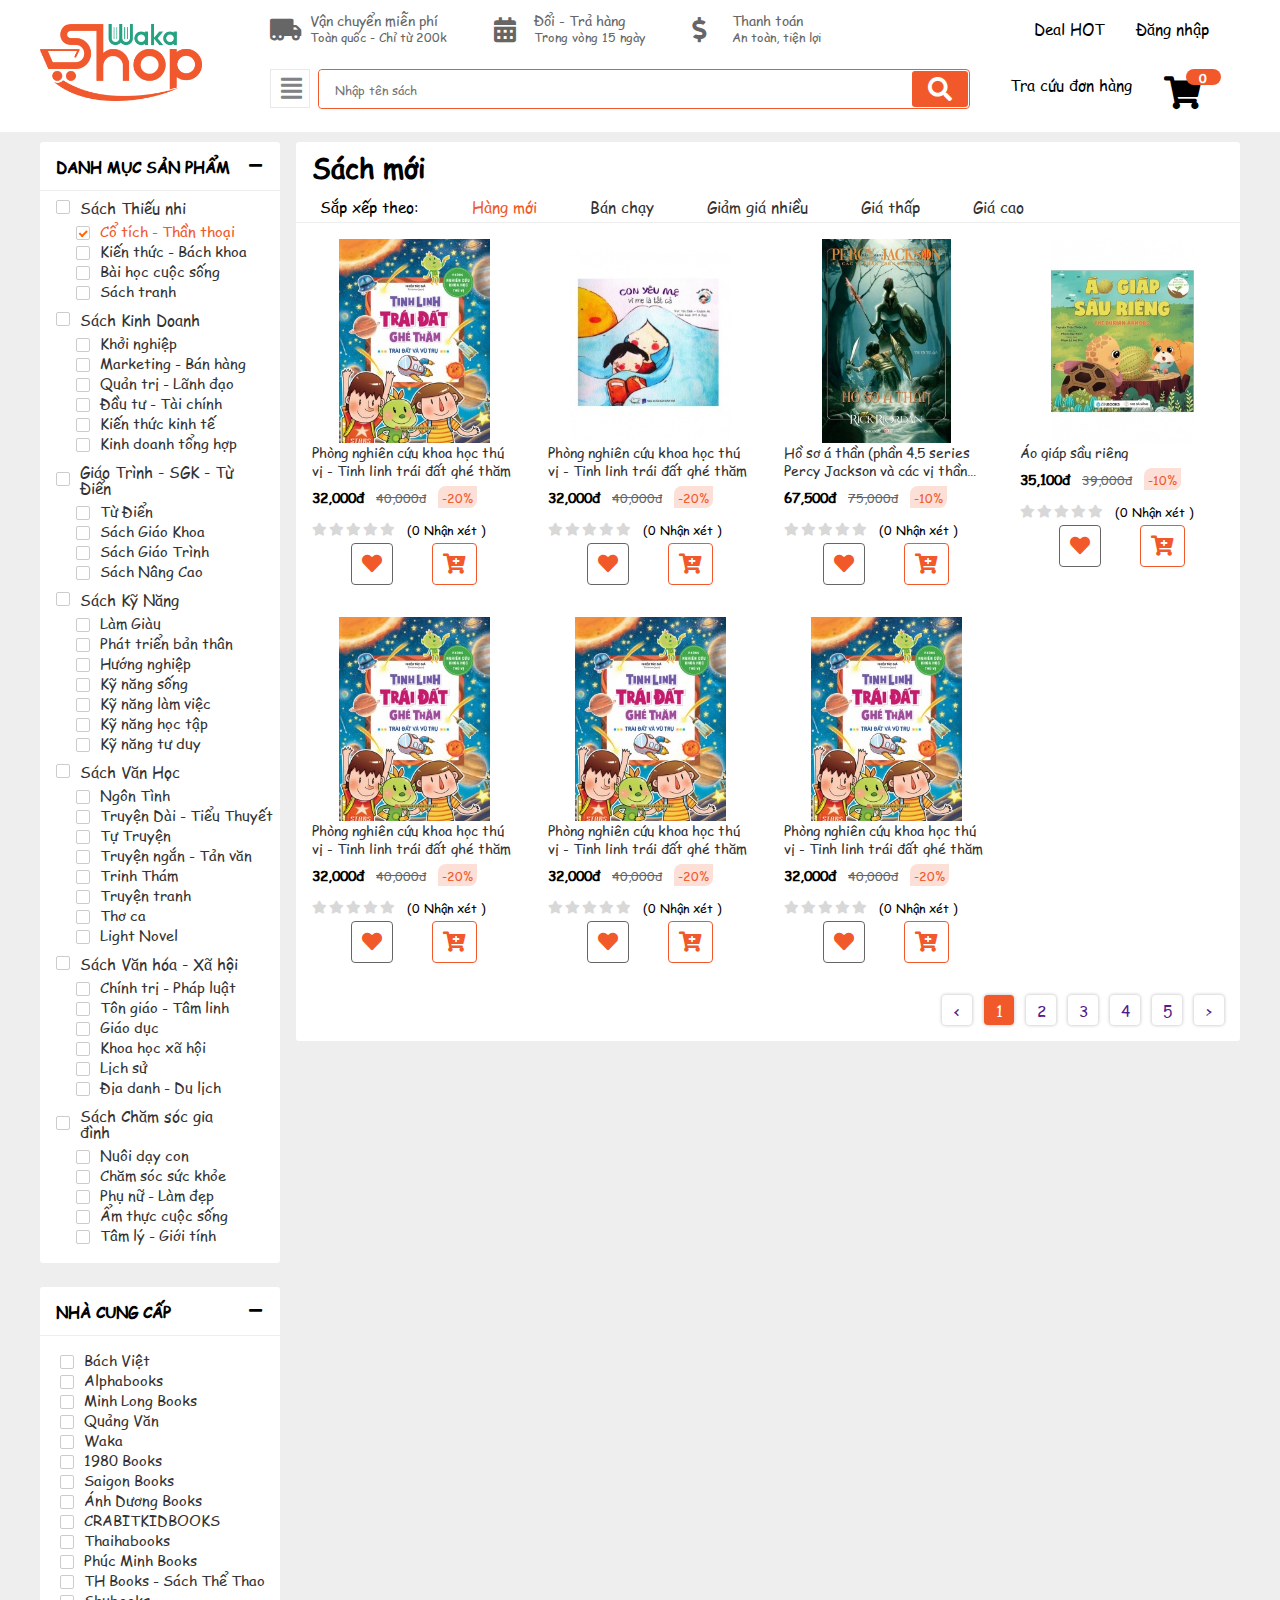
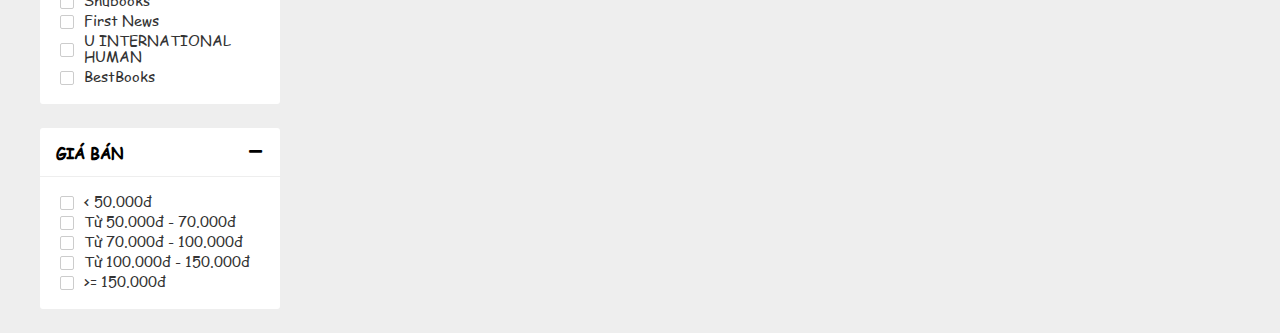
==== commit d92a604a: "product complete" ====
--- a/index.html
+++ b/index.html
@@ -182,6 +182,7 @@
             <div class="grid">
                 <div class="grid__row main__content">
                     <div class="grid__column-1">
+                        <!-- Danh mục sản phẩm -->
                         <div class="sidebar">
                             <div class="sidebar__header">
                                 <h4 class="sidebar__header-name">DANH MỤC SẢN PHẨM</h4>
@@ -195,7 +196,7 @@
                                 <div class="sidebar__category-header"><a href=""
                                         class="sidebar__category-header-link">Sách Thiếu nhi</a></div>
                                 <ul class="sidebar__category-list">
-                                    <li class="sidebar__category-item"><a href="" class="sidebar__category-link">Cổ tích
+                                    <li class="sidebar__category-item"><a href="" class="sidebar__category-link action">Cổ tích
                                             - Thần thoại</a></li>
                                     <li class="sidebar__category-item"><a href="" class="sidebar__category-link">Kiến
                                             thức - Bách khoa</a></li>
@@ -334,6 +335,7 @@
 
                         </div>
 
+                        <!-- Nhà cung cấp -->
                         <div class="sidebar">
                             <div class="sidebar__header">
                                 <h4 class="sidebar__header-name">NHÀ CUNG CẤP</h4>
@@ -382,9 +384,10 @@
 
                         </div>
 
+                        <!-- Giá bán -->
                         <div class="sidebar">
                             <div class="sidebar__header">
-                                <h4 class="sidebar__header-name">NHÀ CUNG CẤP</h4>
+                                <h4 class="sidebar__header-name">GIÁ BÁN</h4>
                                 <div class="sidebar__header-interaction">
                                     <span class="sidebar__header-interaction--plus"><i class="fas fa-plus"></i></span>
                                     <span class="sidebar__header-interaction--minus"><i class="fas fa-minus"></i></span>
@@ -394,9 +397,10 @@
                             <div class="sidebar__category css-sidebar2">
                                 <ul class="sidebar__category-list">
                                     <li class="sidebar__category-item"><a href=""
-                                            class="sidebar__category-link move_left">< 50.000đ</a></li>
-                                    <li class="sidebar__category-item"><a href=""
-                                            class="sidebar__category-link move_left">Từ 50.000đ - 70.000đ</a></li>
+                                            class="sidebar__category-link move_left">
+                                            < 50.000đ</a> </li> <li class="sidebar__category-item"><a href=""
+                                                    class="sidebar__category-link move_left">Từ 50.000đ - 70.000đ</a>
+                                    </li>
                                     <li class="sidebar__category-item"><a href=""
                                             class="sidebar__category-link move_left">Từ 70.000đ - 100.000đ</a></li>
                                     <li class="sidebar__category-item"><a href=""
@@ -407,30 +411,286 @@
                             </div>
 
                         </div>
-
-                        <!-- <div class="sidebar">
-                            <div class="sidebar__header">
-                                <h4 class="sidebar__header-name">DANH MỤC SẢN PHẨM</h4>
-                                <div class="sidebar__header-interaction">
-                                    <span class="sidebar__header-interaction--plus"><i class="fas fa-plus"></i></span>
-                                    <span class="sidebar__header-interaction--minus"><i class="fas fa-minus"></i></span>
+                    </div>
+
+                    <div class="grid__column-4">
+                        <div class="main__container">
+                            <div class="main__container--wrap">
+                                <div class="main__container-header">
+                                    <h3>Sách mới</h3>
                                 </div>
-                            </div>
-                            <div class="sidebar__content">
-                                <div class="sidebar__category">
-                                    <div class="sidebar__category-header"><a href="" class="sidebar__category-header-link">Sách Thiếu nhi</a></div>
-                                    <ul class="sidebar__category-list">
-                                        <li class="sidebar__category-item"><a href="" class="sidebar__category-link">Cổ tích - Thần thoại</a></li>
-                                        <li class="sidebar__category-item"><a href="" class="sidebar__category-link">Kiến thức - Bách khoa</a></li>
-                                        <li class="sidebar__category-item"><a href="" class="sidebar__category-link">Bài học cuộc sống</a></li>
-                                        <li class="sidebar__category-item"><a href="" class="sidebar__category-link">Sách tranh</a></li>
+                                <div class="main__container-head">
+                                    <ul class="main__container-head-list">
+                                        <li class="main__container-head-item">
+                                            <p class="main__container-head-sub">Sắp xếp theo:</p>
+                                        </li>
+                                        <li class="main__container-head-item"><a href=""
+                                                class="main__container-head-link color_base">Hàng mới</a></li>
+                                        <li class="main__container-head-item"><a href=""
+                                                class="main__container-head-link">Bán chạy</a></li>
+                                        <li class="main__container-head-item"><a href=""
+                                                class="main__container-head-link">Giảm giá nhiều</a></li>
+                                        <li class="main__container-head-item"><a href=""
+                                                class="main__container-head-link">Giá thấp</a></li>
+                                        <li class="main__container-head-item"><a href=""
+                                                class="main__container-head-link">Giá cao</a></li>
                                     </ul>
                                 </div>
-                            </div>
-                        </div> -->
+
+                                <div class="main__container-wrap grid__row">
+                                    <div class="main__products grid__column-1-4">
+                                        <a href="" class="main__product-link">
+                                            <div class="main__product-img" style="background-image: url(/assets/img/product1.jpg);"></div>
+                                            <div class="main__product-img-label btn">Đặt Ngay</div>
+                                        </a>
+                                        
+                                        <a href="" class="main__product-link">
+                                            <div class="main__product-name">Phòng nghiên cứu khoa học thú vị - Tinh linh trái đất ghé thăm</div>
+                                        </a>
+
+                                        <div class="main__product-pride">
+                                            <span class="main__product-pride--current">32,000đ</span>
+                                            <span class="main__product-pride--old">40,000đ</span>
+                                            <span class="main__product-pride--saleoff">-20%</span>
+                                        </div>
+
+                                        <div class="main__product-review">
+                                            <ul class="main__product-rateList">
+                                                <li class="main__product-rateItem"><i class="fas fa-star"></i></li>
+                                                <li class="main__product-rateItem"><i class="fas fa-star"></i></li>
+                                                <li class="main__product-rateItem"><i class="fas fa-star"></i></li>
+                                                <li class="main__product-rateItem"><i class="fas fa-star"></i></li>
+                                                <li class="main__product-rateItem"><i class="fas fa-star"></i></li>
+                                            </ul>
+
+                                            <p class="main__product-numberCmt">(0 Nhận xét )</p>
+                                        </div>
+                                        
+                                        <div class="main__product-active">
+                                            <span class="main__product-like"><i class="color_base fas fa-heart"></i></span>
+                                            <span class="main__product-cart"><i class="fas fa-cart-plus"></i></span>
+                                        </div>
+                                    </div>
+
+                                    <div class="main__products grid__column-1-4">
+                                        <a href="" class="main__product-link">
+                                            <div class="main__product-img" style="background-image: url(/assets/img/product2.jpg);"></div>
+                                            <div class="main__product-img-label btn">Đặt Ngay</div>
+                                        </a>
+                                        
+                                        <a href="" class="main__product-link">
+                                            <div class="main__product-name">Phòng nghiên cứu khoa học thú vị - Tinh linh trái đất ghé thăm</div>
+                                        </a>
+
+                                        <div class="main__product-pride">
+                                            <span class="main__product-pride--current">32,000đ</span>
+                                            <span class="main__product-pride--old">40,000đ</span>
+                                            <span class="main__product-pride--saleoff">-20%</span>
+                                        </div>
+
+                                        <div class="main__product-review">
+                                            <ul class="main__product-rateList">
+                                                <li class="main__product-rateItem"><i class="fas fa-star"></i></li>
+                                                <li class="main__product-rateItem"><i class="fas fa-star"></i></li>
+                                                <li class="main__product-rateItem"><i class="fas fa-star"></i></li>
+                                                <li class="main__product-rateItem"><i class="fas fa-star"></i></li>
+                                                <li class="main__product-rateItem"><i class="fas fa-star"></i></li>
+                                            </ul>
+
+                                            <p class="main__product-numberCmt">(0 Nhận xét )</p>
+                                        </div>
+                                        
+                                        <div class="main__product-active">
+                                            <span class="main__product-like"><i class="color_base fas fa-heart"></i></span>
+                                            <span class="main__product-cart"><i class="fas fa-cart-plus"></i></span>
+                                        </div>
+                                    </div>
+
+                                    <div class="main__products grid__column-1-4">
+                                        <a href="" class="main__product-link">
+                                            <div class="main__product-img" style="background-image: url(/assets/img/product3.jpg);"></div>
+                                            <div class="main__product-img-label btn">Đặt Ngay</div>
+                                        </a>
+                                        
+                                        <a href="" class="main__product-link">
+                                            <div class="main__product-name">Hồ sơ á thần (phần 4.5 series Percy Jackson và các vị thần trên đỉnh Olympus) (Tái bản 2020)</div>
+                                        </a>
+
+                                        <div class="main__product-pride">
+                                            <span class="main__product-pride--current">67,500đ</span>
+                                            <span class="main__product-pride--old">75,000đ</span>
+                                            <span class="main__product-pride--saleoff">-10%</span>
+                                        </div>
+
+                                        <div class="main__product-review">
+                                            <ul class="main__product-rateList">
+                                                <li class="main__product-rateItem"><i class="fas fa-star"></i></li>
+                                                <li class="main__product-rateItem"><i class="fas fa-star"></i></li>
+                                                <li class="main__product-rateItem"><i class="fas fa-star"></i></li>
+                                                <li class="main__product-rateItem"><i class="fas fa-star"></i></li>
+                                                <li class="main__product-rateItem"><i class="fas fa-star"></i></li>
+                                            </ul>
+
+                                            <p class="main__product-numberCmt">(0 Nhận xét )</p>
+                                        </div>
+                                        
+                                        <div class="main__product-active">
+                                            <span class="main__product-like"><i class="color_base fas fa-heart"></i></span>
+                                            <span class="main__product-cart"><i class="fas fa-cart-plus"></i></span>
+                                        </div>
+                                    </div>
+
+                                    <div class="main__products grid__column-1-4">
+                                        <a href="" class="main__product-link">
+                                            <div class="main__product-img" style="background-image: url(/assets/img/product4.jpg);"></div>
+                                            <div class="main__product-img-label btn">Đặt Ngay</div>
+                                        </a>
+                                        
+                                        <a href="" class="main__product-link">
+                                            <div class="main__product-name">Áo giáp sầu riêng</div>
+                                        </a>
+
+                                        <div class="main__product-pride">
+                                            <span class="main__product-pride--current">35,100đ</span>
+                                            <span class="main__product-pride--old">39,000đ</span>
+                                            <span class="main__product-pride--saleoff">-10%</span>
+                                        </div>
+
+                                        <div class="main__product-review">
+                                            <ul class="main__product-rateList">
+                                                <li class="main__product-rateItem"><i class="fas fa-star"></i></li>
+                                                <li class="main__product-rateItem"><i class="fas fa-star"></i></li>
+                                                <li class="main__product-rateItem"><i class="fas fa-star"></i></li>
+                                                <li class="main__product-rateItem"><i class="fas fa-star"></i></li>
+                                                <li class="main__product-rateItem"><i class="fas fa-star"></i></li>
+                                            </ul>
+
+                                            <p class="main__product-numberCmt">(0 Nhận xét )</p>
+                                        </div>
+                                        
+                                        <div class="main__product-active">
+                                            <span class="main__product-like"><i class="color_base fas fa-heart"></i></span>
+                                            <span class="main__product-cart"><i class="fas fa-cart-plus"></i></span>
+                                        </div>
+                                    </div>
+
+                                    <div class="main__products grid__column-1-4">
+                                        <a href="" class="main__product-link">
+                                            <div class="main__product-img" style="background-image: url(/assets/img/product1.jpg);"></div>
+                                            <div class="main__product-img-label btn">Đặt Ngay</div>
+                                        </a>
+                                        
+                                        <a href="" class="main__product-link">
+                                            <div class="main__product-name">Phòng nghiên cứu khoa học thú vị - Tinh linh trái đất ghé thăm</div>
+                                        </a>
+
+                                        <div class="main__product-pride">
+                                            <span class="main__product-pride--current">32,000đ</span>
+                                            <span class="main__product-pride--old">40,000đ</span>
+                                            <span class="main__product-pride--saleoff">-20%</span>
+                                        </div>
+
+                                        <div class="main__product-review">
+                                            <ul class="main__product-rateList">
+                                                <li class="main__product-rateItem"><i class="fas fa-star"></i></li>
+                                                <li class="main__product-rateItem"><i class="fas fa-star"></i></li>
+                                                <li class="main__product-rateItem"><i class="fas fa-star"></i></li>
+                                                <li class="main__product-rateItem"><i class="fas fa-star"></i></li>
+                                                <li class="main__product-rateItem"><i class="fas fa-star"></i></li>
+                                            </ul>
+
+                                            <p class="main__product-numberCmt">(0 Nhận xét )</p>
+                                        </div>
+                                        
+                                        <div class="main__product-active">
+                                            <span class="main__product-like"><i class="color_base fas fa-heart"></i></span>
+                                            <span class="main__product-cart"><i class="fas fa-cart-plus"></i></span>
+                                        </div>
+                                    </div>
+
+                                    <div class="main__products grid__column-1-4">
+                                        <a href="" class="main__product-link">
+                                            <div class="main__product-img" style="background-image: url(/assets/img/product1.jpg);"></div>
+                                            <div class="main__product-img-label btn">Đặt Ngay</div>
+                                        </a>
+                                        
+                                        <a href="" class="main__product-link">
+                                            <div class="main__product-name">Phòng nghiên cứu khoa học thú vị - Tinh linh trái đất ghé thăm</div>
+                                        </a>
+
+                                        <div class="main__product-pride">
+                                            <span class="main__product-pride--current">32,000đ</span>
+                                            <span class="main__product-pride--old">40,000đ</span>
+                                            <span class="main__product-pride--saleoff">-20%</span>
+                                        </div>
+
+                                        <div class="main__product-review">
+                                            <ul class="main__product-rateList">
+                                                <li class="main__product-rateItem"><i class="fas fa-star"></i></li>
+                                                <li class="main__product-rateItem"><i class="fas fa-star"></i></li>
+                                                <li class="main__product-rateItem"><i class="fas fa-star"></i></li>
+                                                <li class="main__product-rateItem"><i class="fas fa-star"></i></li>
+                                                <li class="main__product-rateItem"><i class="fas fa-star"></i></li>
+                                            </ul>
+
+                                            <p class="main__product-numberCmt">(0 Nhận xét )</p>
+                                        </div>
+                                        
+                                        <div class="main__product-active">
+                                            <span class="main__product-like"><i class="color_base fas fa-heart"></i></span>
+                                            <span class="main__product-cart"><i class="fas fa-cart-plus"></i></span>
+                                        </div>
+                                    </div>
+
+                                    <div class="main__products grid__column-1-4">
+                                        <a href="" class="main__product-link">
+                                            <div class="main__product-img" style="background-image: url(/assets/img/product1.jpg);"></div>
+                                            <div class="main__product-img-label btn">Đặt Ngay</div>
+                                        </a>
+                                        
+                                        <a href="" class="main__product-link">
+                                            <div class="main__product-name">Phòng nghiên cứu khoa học thú vị - Tinh linh trái đất ghé thăm</div>
+                                        </a>
+
+                                        <div class="main__product-pride">
+                                            <span class="main__product-pride--current">32,000đ</span>
+                                            <span class="main__product-pride--old">40,000đ</span>
+                                            <span class="main__product-pride--saleoff">-20%</span>
+                                        </div>
+
+                                        <div class="main__product-review">
+                                            <ul class="main__product-rateList">
+                                                <li class="main__product-rateItem"><i class="fas fa-star"></i></li>
+                                                <li class="main__product-rateItem"><i class="fas fa-star"></i></li>
+                                                <li class="main__product-rateItem"><i class="fas fa-star"></i></li>
+                                                <li class="main__product-rateItem"><i class="fas fa-star"></i></li>
+                                                <li class="main__product-rateItem"><i class="fas fa-star"></i></li>
+                                            </ul>
+
+                                            <p class="main__product-numberCmt">(0 Nhận xét )</p>
+                                        </div>
+                                        
+                                        <div class="main__product-active">
+                                            <span class="main__product-like"><i class="color_base fas fa-heart"></i></span>
+                                            <span class="main__product-cart"><i class="fas fa-cart-plus"></i></span>
+                                        </div>
+                                    </div>
+                                </div>
+
+                                <div class="main__container-pageNumber">
+                                    <ul class="main__pageNumber-list">
+                                        <li class="main__pageNumber-item disable"><a href="" class="main__pageNumber-link"><</a></li>
+                                        <li class="main__pageNumber-item main__pageNumber-item--current disable"><a href="" class="main__pageNumber-link main__pageNumber-link--current">1</a></li>
+                                        <li class="main__pageNumber-item"><a href="" class="main__pageNumber-link">2</a></li>
+                                        <li class="main__pageNumber-item"><a href="" class="main__pageNumber-link">3</a></li>
+                                        <li class="main__pageNumber-item"><a href="" class="main__pageNumber-link">4</a></li>
+                                        <li class="main__pageNumber-item"><a href="" class="main__pageNumber-link">5</a></li>
+                                        <li class="main__pageNumber-item"><a href="" class="main__pageNumber-link">></a></li>
+                                    </ul>
+                                </div>
+                            </div>
+                        </div>
                     </div>
-
-                    <div class="grid__column-4">sadfgsdfgsdfg</div>
                 </div>
             </div>
         </main>
--- a/assets/css/main.css
+++ b/assets/css/main.css
@@ -15,7 +15,7 @@
 
 #header {
     height: 120px;
-    background-color: var(--white-corlor);
+    background-color: var(--white-color);
 }
 
 .navbar {
@@ -42,8 +42,7 @@
 .navbar__mid-item,
 .navbar__mid-item-link {
     display: inline-block;
-    color: var(--black-corlor);
-    opacity: 0.75;
+    color: #666;
     text-decoration: none;
 }
 
@@ -89,11 +88,11 @@
     position: relative;
     text-decoration: none;
     font-size: 2rem;
-    color: var(--black-corlor);
+    color: var(--black-color);
 }
 
 .navbar__right-link:hover {
-    color: var(--base-corlor);
+    color: var(--base-color);
 }
 
 .navbar__right-link i {
@@ -114,8 +113,8 @@
     position: absolute;
     top: -7px;
     right: -20px;
-    color: var(--white-corlor);
-    background-color: var(--base-corlor);
+    color: var(--white-color);
+    background-color: var(--base-color);
     border-radius: 10px;
     text-align: center;
     font-size: 1.6rem;
@@ -154,7 +153,7 @@
     list-style: none;
     position: absolute;
     width: 250px;
-    background-color: var(--white-corlor);
+    background-color: var(--white-color);
     border-radius: 5px;
     /* Có lỗi, nhưng chưa nghĩ ra cách fix :)) */
 }
@@ -212,7 +211,7 @@
 .menu__category-item a {
     text-decoration: none;
     font-size: 1.8rem;
-    color: var(--black-corlor);
+    color: var(--black-color);
     opacity: 0.9;
 }
 
@@ -242,7 +241,7 @@
 
 .menu__category-list::after {
     right: 13px;
-    border-color: var(--white-corlor);
+    border-color: var(--white-color);
     border-width: 10px 6px;
     border-left-color: transparent;
     border-top-color: transparent !important;
@@ -267,7 +266,7 @@
 
 /* Thanh seach */
 .menu__search {
-    border: 1px solid var(--base-corlor);
+    border: 1px solid var(--base-color);
     width: 100%;
     display: flex;
     border-radius: 4px;
@@ -284,8 +283,8 @@
 
 .menu__search-icon {
     padding: 6px 16px;
-    background-color: var(--base-corlor);
-    color: var(--white-corlor);
+    background-color: var(--base-color);
+    color: var(--white-color);
     margin: 1px;
     border-radius: 3px;
     font-size: 2.4rem;
@@ -301,9 +300,9 @@
     margin-top: 10px;
 }
 
-/* Sidebar*/
+/* Sidebar-main*/
 .sidebar {
-    background-color: var(--white-corlor);
+    background-color: var(--white-color);
     border-radius: 3px;
     margin-bottom: 24px;
 }
@@ -328,10 +327,6 @@
     cursor: pointer;
 }
 
-.sidebar__content {
-    
-}
-
 .sidebar__category:last-child {
     padding-bottom: 16px;
 }
@@ -355,14 +350,14 @@
 .sidebar__category-header-link,
 .sidebar__category-link {
     position: relative;
-    color: var(--text-corlor);
+    color: var(--text-color);
     display: block;
     text-decoration: none;
 }
 
 .sidebar__category-header-link:hover,
 .sidebar__category-link:hover {
-    color: var(--base-corlor);
+    color: var(--base-color);
 }
 
 .sidebar__category-header-link::before,
@@ -388,8 +383,11 @@
     left: 36px;
 }
 
-.sidebar__category-header-link::after,
-.sidebar__category-link::after {
+.action {
+    color: var(--base-color);
+}
+
+.action::after {
     width: 6px;
     height: 3px;
     position: absolute;
@@ -400,14 +398,12 @@
     transform: rotate(-45deg) translateY(-50%);
 }
 
-.sidebar__category-header-link::after {
+.sidebar__category-header .action::after {
     left: 21px;
-    display: none;
-}
-
-.sidebar__category-link::after {
+}
+
+.sidebar__category-item .action::after {
     left: 41px;
-    display: none;
 }
 
 .sidebar__header-interaction--plus {
@@ -423,3 +419,211 @@
     margin-left: -16px;
 }
 
+/* container-main */
+.main__container {
+    padding-left: 16px;
+}
+
+.main__container--wrap {
+    background-color: var(--white-color);
+    border-radius: 3px;
+}
+
+.main__container-header {
+    font-size: 3rem;
+    padding: 16px;
+}
+
+.main__container-head {
+    border-bottom: 1px solid #eee;
+}
+
+.main__container-head-list {
+    list-style: none;
+    font-size: 2rem;
+}
+
+.main__container-head-item {
+    display: inline-block;
+    margin: 8px 24px;
+}
+
+.main__container-head-sub {
+    
+}
+
+.main__container-head-link {
+    text-decoration: none;
+    color: var(--text-color);
+}
+
+.main__container-head-link:hover {
+    color: var(--base-color);
+}
+
+/* Main_pageNumber */
+.main__container-pageNumber {
+    padding: 16px;
+}
+
+.main__pageNumber-list {
+    display: flex;
+    list-style: none;
+    justify-content: flex-end;
+}
+
+.main__pageNumber-item {
+    box-shadow: 0 0 3px 1px rgb(0 0 0 / 17%);
+    border-radius: 4px;
+    border: 1px solid transparent;
+    margin-left: 12px;
+    position: relative;
+    width: 30px;
+    height: 30px;
+    cursor: pointer;
+}
+
+.main__pageNumber-link {
+    text-decoration: none;
+    font-size: 2rem;
+    position: absolute;
+    top: 50%;
+    left: 50%;
+    transform: translateY(-50%) translateX(-50%);
+}
+
+.main__pageNumber-item:hover {
+    border-color: var(--base-color);
+    background-color: var(--white-color);
+}
+
+.main__pageNumber-item:hover .main__pageNumber-link {
+    background-color: var(--white-color);
+    color: var(--base-color);
+}
+
+.main__pageNumber-item--current,
+.main__pageNumber-link--current {
+    background-color: var(--base-color);
+    color: var(--white-color);
+}
+
+/* products */
+.main__products {
+    padding: 16px;
+}
+
+.main__product-link {
+    position: relative;
+    text-decoration: none;
+    display: block;
+}
+
+.main__product-img {
+    padding-top: 100%;
+    background-repeat: no-repeat;
+    background-size: contain;
+    background-position: center;
+}
+
+.main__product-img-label {
+    top: 0;
+    left: 50%;
+    transform: translateX(-50%);
+    position: absolute;
+    font-size: 1.8rem;
+    padding: 8px 20px;
+    opacity: 0;
+}
+
+.main__product-link:first-child:hover .main__product-img-label {
+    animation: downWard linear 0.2s forwards;
+}
+
+.main__product-name {
+    font-size: 1.8rem;
+    line-height: 1.8rem;
+    color: var(--text-color);
+    overflow: hidden;
+    display: -webkit-box;
+    -webkit-box-orient: vertical;
+    -webkit-line-clamp: 2;
+    margin-bottom: 10px;
+}
+
+.main__product-name:hover {
+    color: var(--base-color);
+}
+
+.main__product-pride {
+    font-size: 1.6rem;
+    margin-bottom: 16px;
+}
+
+.main__product-pride span {
+    margin-right: 8px;
+}
+
+.main__product-pride--current {
+    font-size: 1.8rem;
+    font-weight: 600;
+}
+
+.main__product-pride--old {
+    text-decoration: line-through;
+    color: #666;
+}
+
+.main__product-pride--saleoff {
+    color: var(--base-color);
+    background-color: #fcdfd7;
+    border-top-left-radius: 8px;
+    border-bottom-right-radius: 8px;
+    padding: 1px 4px;
+}
+
+.main__product-review {
+    display: flex;
+    margin-bottom: 4px;
+}
+
+.main__product-rateList {
+    list-style: none;
+}
+
+.main__product-rateItem {
+    display: inline-block;
+    font-size: 1.3rem;
+    color: #D8D8D8;
+}
+
+.main__product-numberCmt {
+    font-size: 1.6rem;
+    margin-left: 12px;
+}
+
+.main__product-active {
+    font-size: 2rem;
+    display: flex;
+    justify-content: space-evenly;
+}
+
+.main__product-like,
+.main__product-cart {
+    border: 1px solid;
+    border-radius: 4px;
+    padding: 10px;
+    cursor: pointer;
+}
+
+.main__product-like {
+    border-color: #666;
+}
+
+.main__product-cart {
+    border-color: var(--base-color);
+}
+
+.main__product-cart i {
+    color: var(--base-color);
+}--- a/assets/css/base.css
+++ b/assets/css/base.css
@@ -1,8 +1,8 @@
 :root {
-    --white-corlor: #fff;
-    --black-corlor: #000;
-    --text-corlor: #333;
-    --base-corlor: #f1592b;
+    --white-color: #fff;
+    --black-color: #000;
+    --text-color: #333;
+    --base-color: #f1592b;
 }
 
 * {
@@ -45,8 +45,31 @@
     width: 20%;
 }
 
+.grid__column-1-4 {
+    width: 25%;
+}
+
 .grid__column-4 {
     width: 80%;
+}
+
+.color_base {
+    color: var(--base-color);
+}
+
+.disable {
+    pointer-events: none;
+}
+
+.hidden {
+    display: none;
+}
+
+/* Button */
+.btn {
+    background-color: var(--base-color);
+    color: var(--white-color);
+    border-radius: 2px;
 }
 
 @keyframes zoomInOut {
@@ -59,4 +82,14 @@
         transform: scale(1);
         opacity: 1;
     }
+}
+
+@keyframes downWard {
+    from {
+
+    }
+    to {
+        top: 40%;
+        opacity: 1;
+    }
 }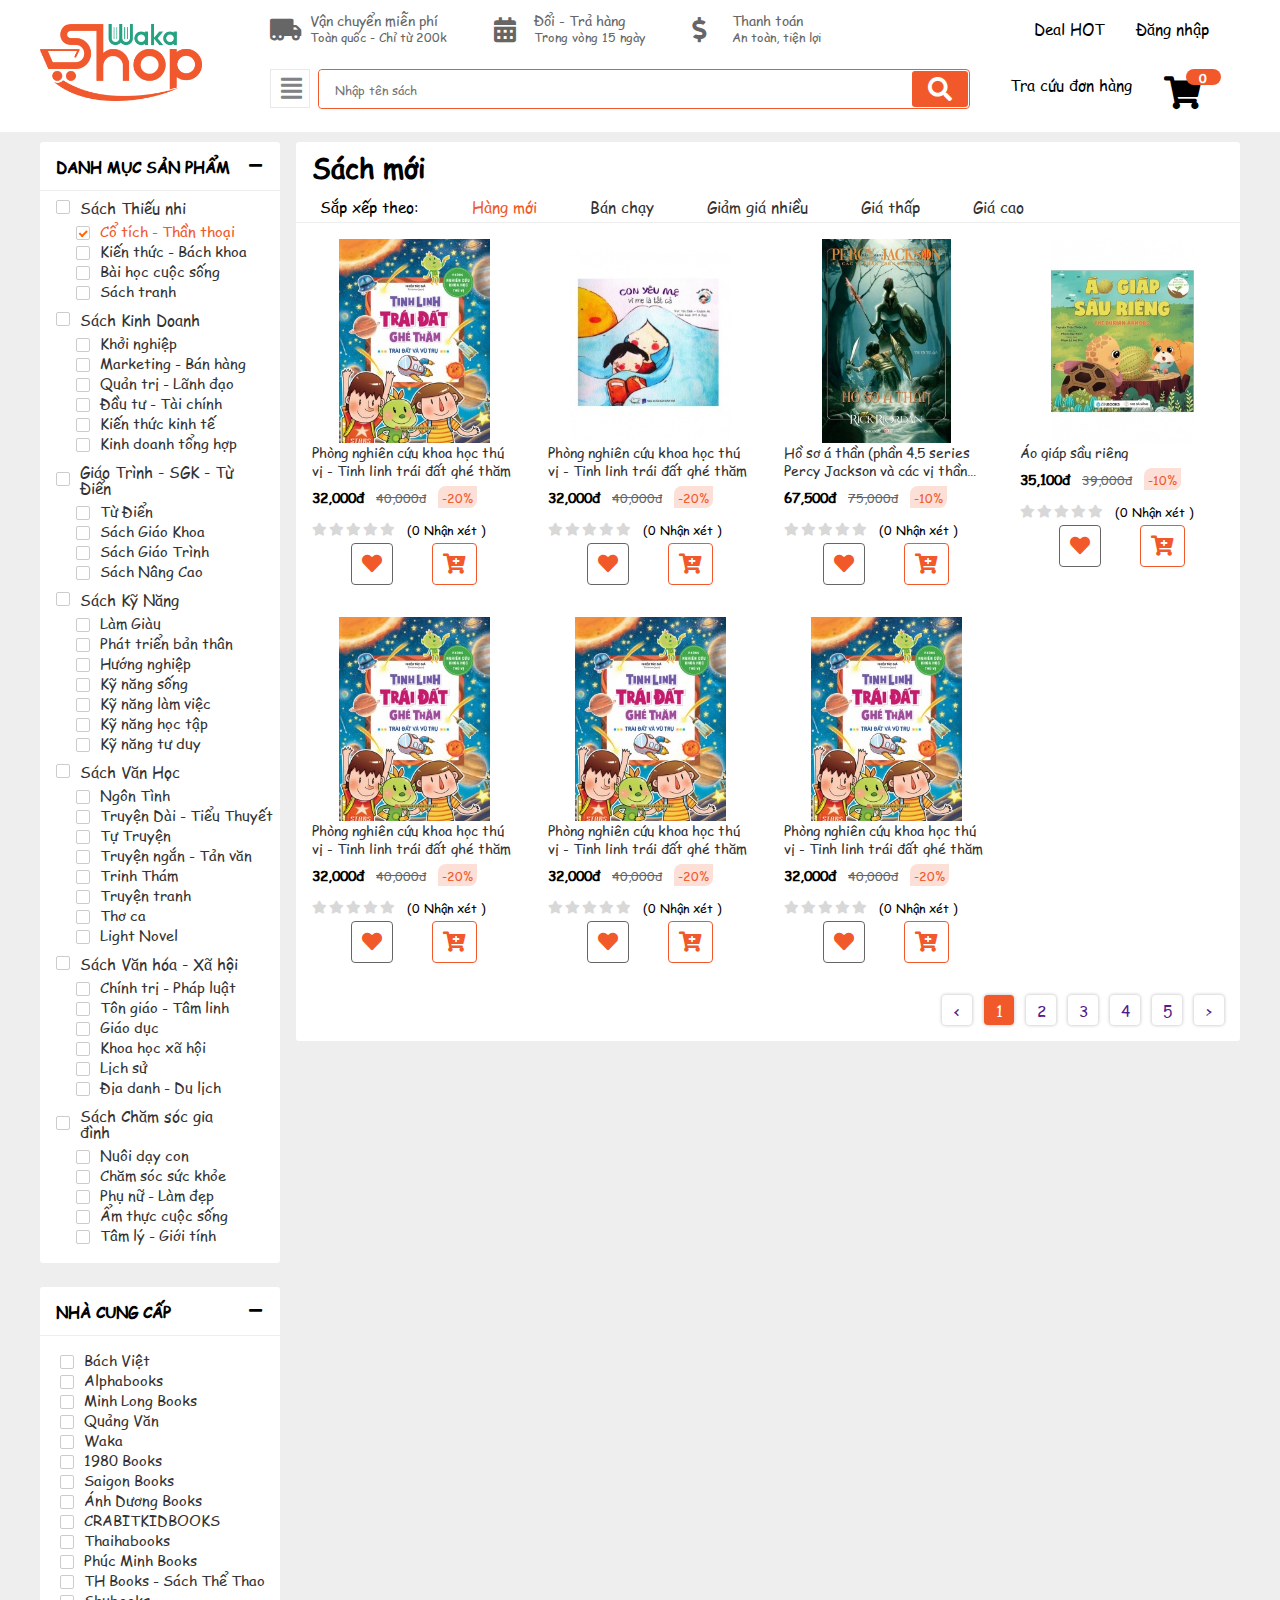
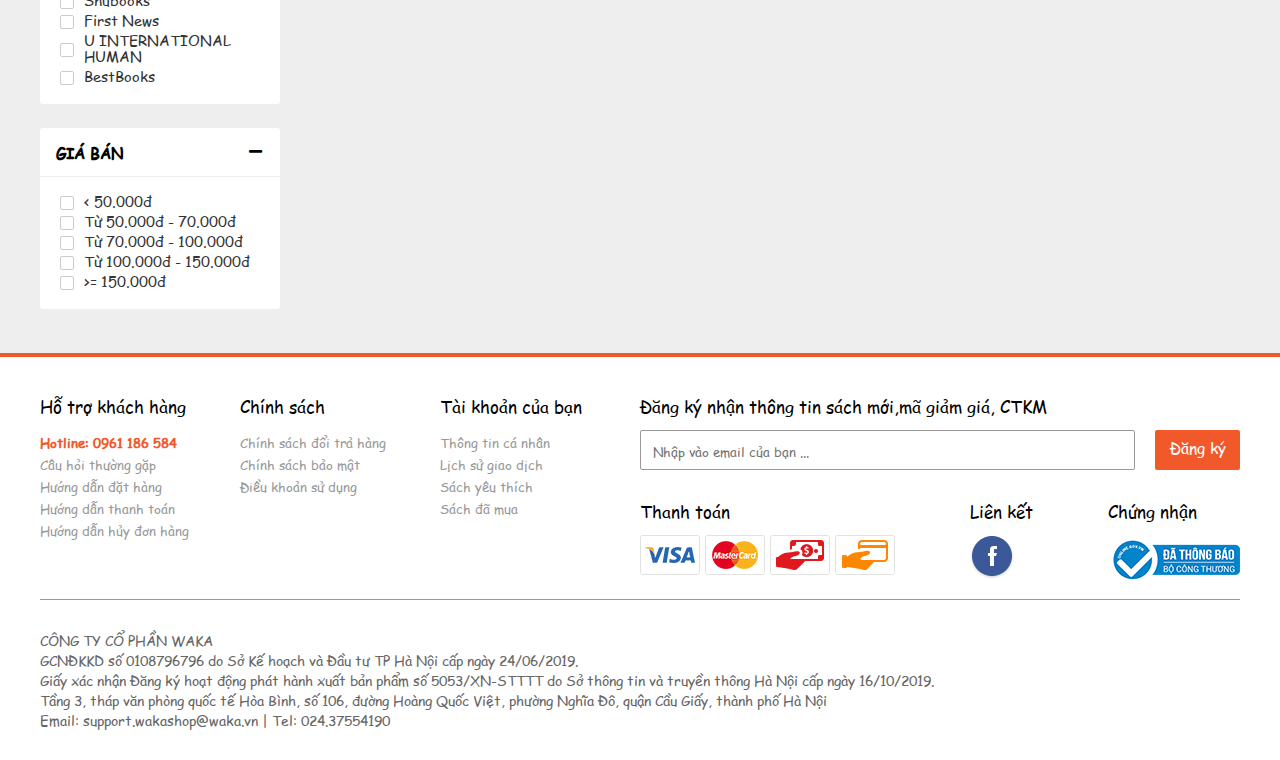
==== commit 7fbb6a40: "complete list product" ====
--- a/index.html
+++ b/index.html
@@ -196,7 +196,8 @@
                                 <div class="sidebar__category-header"><a href=""
                                         class="sidebar__category-header-link">Sách Thiếu nhi</a></div>
                                 <ul class="sidebar__category-list">
-                                    <li class="sidebar__category-item"><a href="" class="sidebar__category-link action">Cổ tích
+                                    <li class="sidebar__category-item"><a href=""
+                                            class="sidebar__category-link action">Cổ tích
                                             - Thần thoại</a></li>
                                     <li class="sidebar__category-item"><a href="" class="sidebar__category-link">Kiến
                                             thức - Bách khoa</a></li>
@@ -440,12 +441,14 @@
                                 <div class="main__container-wrap grid__row">
                                     <div class="main__products grid__column-1-4">
                                         <a href="" class="main__product-link">
-                                            <div class="main__product-img" style="background-image: url(/assets/img/product1.jpg);"></div>
+                                            <div class="main__product-img"
+                                                style="background-image: url(/assets/img/product1.jpg);"></div>
                                             <div class="main__product-img-label btn">Đặt Ngay</div>
                                         </a>
-                                        
-                                        <a href="" class="main__product-link">
-                                            <div class="main__product-name">Phòng nghiên cứu khoa học thú vị - Tinh linh trái đất ghé thăm</div>
+
+                                        <a href="" class="main__product-link">
+                                            <div class="main__product-name">Phòng nghiên cứu khoa học thú vị - Tinh linh
+                                                trái đất ghé thăm</div>
                                         </a>
 
                                         <div class="main__product-pride">
@@ -465,21 +468,24 @@
 
                                             <p class="main__product-numberCmt">(0 Nhận xét )</p>
                                         </div>
-                                        
+
                                         <div class="main__product-active">
-                                            <span class="main__product-like"><i class="color_base fas fa-heart"></i></span>
+                                            <span class="main__product-like"><i
+                                                    class="color_base fas fa-heart"></i></span>
                                             <span class="main__product-cart"><i class="fas fa-cart-plus"></i></span>
                                         </div>
                                     </div>
 
                                     <div class="main__products grid__column-1-4">
                                         <a href="" class="main__product-link">
-                                            <div class="main__product-img" style="background-image: url(/assets/img/product2.jpg);"></div>
+                                            <div class="main__product-img"
+                                                style="background-image: url(/assets/img/product2.jpg);"></div>
                                             <div class="main__product-img-label btn">Đặt Ngay</div>
                                         </a>
-                                        
-                                        <a href="" class="main__product-link">
-                                            <div class="main__product-name">Phòng nghiên cứu khoa học thú vị - Tinh linh trái đất ghé thăm</div>
+
+                                        <a href="" class="main__product-link">
+                                            <div class="main__product-name">Phòng nghiên cứu khoa học thú vị - Tinh linh
+                                                trái đất ghé thăm</div>
                                         </a>
 
                                         <div class="main__product-pride">
@@ -499,21 +505,24 @@
 
                                             <p class="main__product-numberCmt">(0 Nhận xét )</p>
                                         </div>
-                                        
+
                                         <div class="main__product-active">
-                                            <span class="main__product-like"><i class="color_base fas fa-heart"></i></span>
+                                            <span class="main__product-like"><i
+                                                    class="color_base fas fa-heart"></i></span>
                                             <span class="main__product-cart"><i class="fas fa-cart-plus"></i></span>
                                         </div>
                                     </div>
 
                                     <div class="main__products grid__column-1-4">
                                         <a href="" class="main__product-link">
-                                            <div class="main__product-img" style="background-image: url(/assets/img/product3.jpg);"></div>
+                                            <div class="main__product-img"
+                                                style="background-image: url(/assets/img/product3.jpg);"></div>
                                             <div class="main__product-img-label btn">Đặt Ngay</div>
                                         </a>
-                                        
-                                        <a href="" class="main__product-link">
-                                            <div class="main__product-name">Hồ sơ á thần (phần 4.5 series Percy Jackson và các vị thần trên đỉnh Olympus) (Tái bản 2020)</div>
+
+                                        <a href="" class="main__product-link">
+                                            <div class="main__product-name">Hồ sơ á thần (phần 4.5 series Percy Jackson
+                                                và các vị thần trên đỉnh Olympus) (Tái bản 2020)</div>
                                         </a>
 
                                         <div class="main__product-pride">
@@ -533,19 +542,21 @@
 
                                             <p class="main__product-numberCmt">(0 Nhận xét )</p>
                                         </div>
-                                        
+
                                         <div class="main__product-active">
-                                            <span class="main__product-like"><i class="color_base fas fa-heart"></i></span>
+                                            <span class="main__product-like"><i
+                                                    class="color_base fas fa-heart"></i></span>
                                             <span class="main__product-cart"><i class="fas fa-cart-plus"></i></span>
                                         </div>
                                     </div>
 
                                     <div class="main__products grid__column-1-4">
                                         <a href="" class="main__product-link">
-                                            <div class="main__product-img" style="background-image: url(/assets/img/product4.jpg);"></div>
+                                            <div class="main__product-img"
+                                                style="background-image: url(/assets/img/product4.jpg);"></div>
                                             <div class="main__product-img-label btn">Đặt Ngay</div>
                                         </a>
-                                        
+
                                         <a href="" class="main__product-link">
                                             <div class="main__product-name">Áo giáp sầu riêng</div>
                                         </a>
@@ -567,21 +578,24 @@
 
                                             <p class="main__product-numberCmt">(0 Nhận xét )</p>
                                         </div>
-                                        
+
                                         <div class="main__product-active">
-                                            <span class="main__product-like"><i class="color_base fas fa-heart"></i></span>
+                                            <span class="main__product-like"><i
+                                                    class="color_base fas fa-heart"></i></span>
                                             <span class="main__product-cart"><i class="fas fa-cart-plus"></i></span>
                                         </div>
                                     </div>
 
                                     <div class="main__products grid__column-1-4">
                                         <a href="" class="main__product-link">
-                                            <div class="main__product-img" style="background-image: url(/assets/img/product1.jpg);"></div>
+                                            <div class="main__product-img"
+                                                style="background-image: url(/assets/img/product1.jpg);"></div>
                                             <div class="main__product-img-label btn">Đặt Ngay</div>
                                         </a>
-                                        
-                                        <a href="" class="main__product-link">
-                                            <div class="main__product-name">Phòng nghiên cứu khoa học thú vị - Tinh linh trái đất ghé thăm</div>
+
+                                        <a href="" class="main__product-link">
+                                            <div class="main__product-name">Phòng nghiên cứu khoa học thú vị - Tinh linh
+                                                trái đất ghé thăm</div>
                                         </a>
 
                                         <div class="main__product-pride">
@@ -601,21 +615,24 @@
 
                                             <p class="main__product-numberCmt">(0 Nhận xét )</p>
                                         </div>
-                                        
+
                                         <div class="main__product-active">
-                                            <span class="main__product-like"><i class="color_base fas fa-heart"></i></span>
+                                            <span class="main__product-like"><i
+                                                    class="color_base fas fa-heart"></i></span>
                                             <span class="main__product-cart"><i class="fas fa-cart-plus"></i></span>
                                         </div>
                                     </div>
 
                                     <div class="main__products grid__column-1-4">
                                         <a href="" class="main__product-link">
-                                            <div class="main__product-img" style="background-image: url(/assets/img/product1.jpg);"></div>
+                                            <div class="main__product-img"
+                                                style="background-image: url(/assets/img/product1.jpg);"></div>
                                             <div class="main__product-img-label btn">Đặt Ngay</div>
                                         </a>
-                                        
-                                        <a href="" class="main__product-link">
-                                            <div class="main__product-name">Phòng nghiên cứu khoa học thú vị - Tinh linh trái đất ghé thăm</div>
+
+                                        <a href="" class="main__product-link">
+                                            <div class="main__product-name">Phòng nghiên cứu khoa học thú vị - Tinh linh
+                                                trái đất ghé thăm</div>
                                         </a>
 
                                         <div class="main__product-pride">
@@ -635,21 +652,24 @@
 
                                             <p class="main__product-numberCmt">(0 Nhận xét )</p>
                                         </div>
-                                        
+
                                         <div class="main__product-active">
-                                            <span class="main__product-like"><i class="color_base fas fa-heart"></i></span>
+                                            <span class="main__product-like"><i
+                                                    class="color_base fas fa-heart"></i></span>
                                             <span class="main__product-cart"><i class="fas fa-cart-plus"></i></span>
                                         </div>
                                     </div>
 
                                     <div class="main__products grid__column-1-4">
                                         <a href="" class="main__product-link">
-                                            <div class="main__product-img" style="background-image: url(/assets/img/product1.jpg);"></div>
+                                            <div class="main__product-img"
+                                                style="background-image: url(/assets/img/product1.jpg);"></div>
                                             <div class="main__product-img-label btn">Đặt Ngay</div>
                                         </a>
-                                        
-                                        <a href="" class="main__product-link">
-                                            <div class="main__product-name">Phòng nghiên cứu khoa học thú vị - Tinh linh trái đất ghé thăm</div>
+
+                                        <a href="" class="main__product-link">
+                                            <div class="main__product-name">Phòng nghiên cứu khoa học thú vị - Tinh linh
+                                                trái đất ghé thăm</div>
                                         </a>
 
                                         <div class="main__product-pride">
@@ -669,9 +689,10 @@
 
                                             <p class="main__product-numberCmt">(0 Nhận xét )</p>
                                         </div>
-                                        
+
                                         <div class="main__product-active">
-                                            <span class="main__product-like"><i class="color_base fas fa-heart"></i></span>
+                                            <span class="main__product-like"><i
+                                                    class="color_base fas fa-heart"></i></span>
                                             <span class="main__product-cart"><i class="fas fa-cart-plus"></i></span>
                                         </div>
                                     </div>
@@ -679,13 +700,23 @@
 
                                 <div class="main__container-pageNumber">
                                     <ul class="main__pageNumber-list">
-                                        <li class="main__pageNumber-item disable"><a href="" class="main__pageNumber-link"><</a></li>
-                                        <li class="main__pageNumber-item main__pageNumber-item--current disable"><a href="" class="main__pageNumber-link main__pageNumber-link--current">1</a></li>
-                                        <li class="main__pageNumber-item"><a href="" class="main__pageNumber-link">2</a></li>
-                                        <li class="main__pageNumber-item"><a href="" class="main__pageNumber-link">3</a></li>
-                                        <li class="main__pageNumber-item"><a href="" class="main__pageNumber-link">4</a></li>
-                                        <li class="main__pageNumber-item"><a href="" class="main__pageNumber-link">5</a></li>
-                                        <li class="main__pageNumber-item"><a href="" class="main__pageNumber-link">></a></li>
+                                        <li class="main__pageNumber-item disable"><a href=""
+                                                class="main__pageNumber-link">
+                                                <</a> </li> <li
+                                                    class="main__pageNumber-item main__pageNumber-item--current disable">
+                                                    <a href=""
+                                                        class="main__pageNumber-link main__pageNumber-link--current">1</a>
+                                        </li>
+                                        <li class="main__pageNumber-item"><a href="" class="main__pageNumber-link">2</a>
+                                        </li>
+                                        <li class="main__pageNumber-item"><a href="" class="main__pageNumber-link">3</a>
+                                        </li>
+                                        <li class="main__pageNumber-item"><a href="" class="main__pageNumber-link">4</a>
+                                        </li>
+                                        <li class="main__pageNumber-item"><a href="" class="main__pageNumber-link">5</a>
+                                        </li>
+                                        <li class="main__pageNumber-item"><a href="" class="main__pageNumber-link">></a>
+                                        </li>
                                     </ul>
                                 </div>
                             </div>
@@ -696,8 +727,115 @@
         </main>
 
         <footer id="footer">
-
+            <div class="footer grid">
+                <div class="footer__content grid__row">
+                    <div class="grid__column-6">
+                        <div class="grid__row">
+                            <div class="grid__column-2-6">
+                                <p class="footer__content-heading">Hỗ trợ khách hàng</p>
+
+                                <ul class="footer__content-list">
+                                    <li class="footer__content-item">
+                                        <a href="" class="footer__content-link hotline">Hotline: 0961 186 584</a>
+                                    </li>
+                                    <li class="footer__content-item">
+                                        <a href="" class="footer__content-link">Câu hỏi thường gặp</a>
+                                    </li>
+                                    <li class="footer__content-item">
+                                        <a href="" class="footer__content-link">Hướng dẫn đặt hàng</a>
+                                    </li>
+                                    <li class="footer__content-item">
+                                        <a href="" class="footer__content-link">Hướng dẫn thanh toán</a>
+                                    </li>
+                                    <li class="footer__content-item">
+                                        <a href="" class="footer__content-link">Hướng dẫn hủy đơn hàng</a>
+                                    </li>
+                                </ul>
+                            </div>
+
+                            <div class="grid__column-2-6">
+                                <p class="footer__content-heading">Chính sách</p>
+
+                                <ul class="footer__content-list">
+                                    <li class="footer__content-item">
+                                        <a href="" class="footer__content-link">Chính sách đổi trả hàng</a>
+                                    </li>
+                                    <li class="footer__content-item">
+                                        <a href="" class="footer__content-link">Chính sách bảo mật</a>
+                                    </li>
+                                    <li class="footer__content-item">
+                                        <a href="" class="footer__content-link">Điều khoản sử dụng</a>
+                                    </li>
+                                </ul>
+                            </div>
+
+                            <div class="grid__column-2-6">
+                                <p class="footer__content-heading">Tài khoản của bạn</p>
+
+                                <ul class="footer__content-list">
+                                    <li class="footer__content-item">
+                                        <a href="" class="footer__content-link">Thông tin cá nhân</a>
+                                    </li>
+                                    <li class="footer__content-item">
+                                        <a href="" class="footer__content-link">Lịch sử giao dịch</a>
+                                    </li>
+                                    <li class="footer__content-item">
+                                        <a href="" class="footer__content-link">Sách yêu thích</a>
+                                    </li>
+                                    <li class="footer__content-item">
+                                        <a href="" class="footer__content-link">Sách đã mua</a>
+                                    </li>
+                                </ul>
+                            </div>
+                        </div>
+                    </div>
+
+                    <div class="grid__column-6">
+                        <div class="grid__row">
+                            <p class="footer__content-heading">Đăng ký nhận thông tin sách mới,mã giảm giá, CTKM</p>
+
+                            <div class="footer__content-form grid__row grid__full-width">
+                                <input type="text" class="footer__content-input"
+                                    placeholder="Nhập vào email của bạn ...">
+                                <div class="footer__content-btn btn">Đăng ký</div>
+                            </div>
+
+                            <div class="footer__content-morei4 grid__row grid__full-width">
+                                <div class="footer__content-payment grid__column-0-6">
+                                    <p class="footer__content-heading">Thanh toán</p>
+                                    <div class="footer__content-payment-img"><img src="/assets/img/Payment.png"
+                                            alt="Phương thức thanh toán"></div>
+                                </div>
+
+                                <div class="grid__column-0-6">
+                                    <p class="footer__content-heading">Liên kết</p>
+                                    <a href="" class="footer__content-img"><img src="/assets/img/fb-icon.png"
+                                            alt="Facebook"></a>
+                                </div>
+
+                                <div class="grid__column-0-6">
+                                    <p class="footer__content-heading">Chứng nhận</p>
+                                    <a href="" class="footer__content-payment-img"><img
+                                            src="/assets/img/bo_cong_thuong.png" alt="Chứng nhận BCT"></a>
+                                </div>
+                            </div>
+                        </div>
+                    </div>
+                </div>
+
+                <div class="footer__text">
+                    <p>CÔNG TY CỔ PHẦN WAKA</p>
+                    <p>GCNĐKKD số 0108796796 do Sở Kế hoạch và Đầu tư TP Hà Nội cấp ngày 24/06/2019.<br>
+                        Giấy xác nhận Đăng ký hoạt động phát hành xuất bản phẩm số 5053/XN-STTTT do Sở thông tin và
+                        truyền thông Hà Nội cấp ngày 16/10/2019.<br>
+                        Tầng 3, tháp văn phòng quốc tế Hòa Bình, số 106, đường Hoàng Quốc Việt, phường Nghĩa Đô, quận
+                        Cầu Giấy, thành phố Hà Nội</p>
+                    <p>Email: support.wakashop@waka.vn | Tel: 024.37554190</p>
+                </div>
+            </div>
         </footer>
+
+        <a href="#page"><img class="return-to-top hidden" src="/assets/img/top.png" alt="GOtoTOP"></a>
     </div>
 </body>
 
--- a/assets/css/main.css
+++ b/assets/css/main.css
@@ -334,7 +334,7 @@
 
 .sidebar__category-header-link {
     font-size: 2rem;
-    padding: 8px 40px ;
+    padding: 8px 40px;
 }
 
 .sidebar__category-list {
@@ -410,9 +410,7 @@
     display: none;
 }
 
-.sidebar__header-interaction--minus {
-
-}
+.sidebar__header-interaction--minus {}
 
 .css-sidebar2 {
     padding-top: 16px;
@@ -448,9 +446,7 @@
     margin: 8px 24px;
 }
 
-.main__container-head-sub {
-    
-}
+.main__container-head-sub {}
 
 .main__container-head-link {
     text-decoration: none;
@@ -626,4 +622,93 @@
 
 .main__product-cart i {
     color: var(--base-color);
+}
+
+/* Footer */
+#footer {
+    background-color: #fff;
+    border-top: 4px solid var(--base-color);
+    padding: 38px 15px 30px 15px;
+    margin-top: 20px;
+}
+
+.footer__content {
+    font-size: 2.2rem;
+    line-height: 2rem;
+    margin-bottom: 12px;
+}
+
+.footer__content-heading {
+    margin-bottom: 15px;
+}
+
+.footer__content-list {
+    list-style: none;
+}
+
+.footer__content-link {
+    text-decoration: none;
+    color: #999;
+    font-size: 1.7rem;
+}
+
+.hotline {
+    color: var(--base-color);
+    font-weight: 700;
+}
+
+.footer__content-form {
+    margin-bottom: 30px;
+}
+
+.footer__content-form,
+.footer__content-morei4 {
+    justify-content: space-between;
+}
+
+.footer__content-input {
+    flex: 1;
+    font-size: 1.7rem;
+    height: 40px;
+    padding: 0 12px;
+    color: var(--text-color);
+    outline: none;
+    border: 1px solid #999;
+    border-radius: 2px;
+    margin-right: 20px;
+}
+
+.footer__content-btn {
+    width: 85px;
+    text-align: center;
+    line-height: 35px;
+    cursor: pointer;
+    font-size: 2rem;
+}
+
+.footer__text {
+    border-top: 1px solid #999;
+    padding-top: 30px;
+    font-size: 1.8rem;
+    line-height: 2rem;
+    color: #666;
+}
+
+.return-to-top {
+    width: 50px;
+    height: 50px;
+    display: inline;
+}
+
+.return-to-top {
+    position: fixed;
+    bottom: 50px;
+    right: 20px;
+    background: #df181c;
+    width: 50px;
+    height: 50px;
+    display: block;
+    text-decoration: none;
+    border-radius: 35px;
+    cursor: pointer;
 }--- a/assets/css/base.css
+++ b/assets/css/base.css
@@ -20,6 +20,7 @@
     line-height: 1.6rem;
     box-sizing: border-box;
     font-family: "Comic Sans VN";
+    scroll-behavior: smooth;
 }
 
 #page {
@@ -51,6 +52,14 @@
 
 .grid__column-4 {
     width: 80%;
+}
+
+.grid__column-6 {
+    width: 50%;
+}
+
+.grid__column-2-6 {
+    width: 33.33333%;
 }
 
 .color_base {
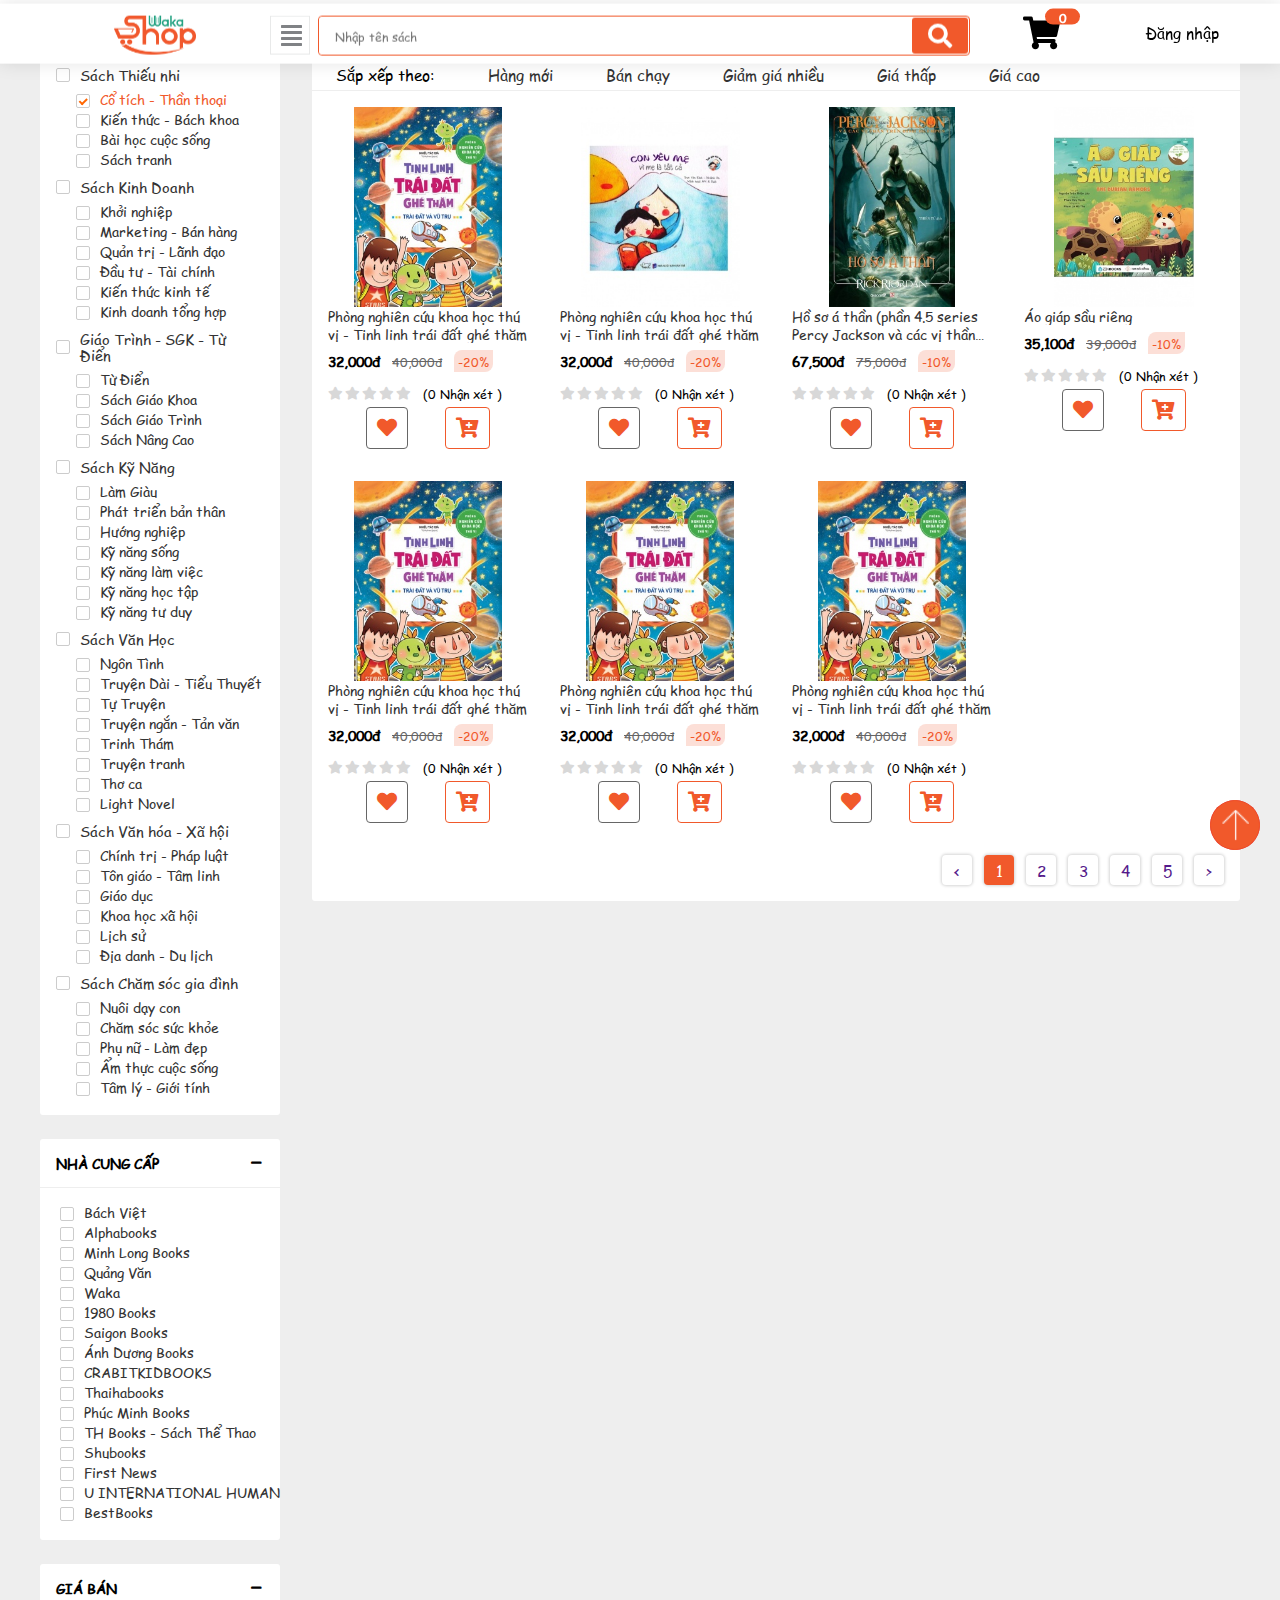
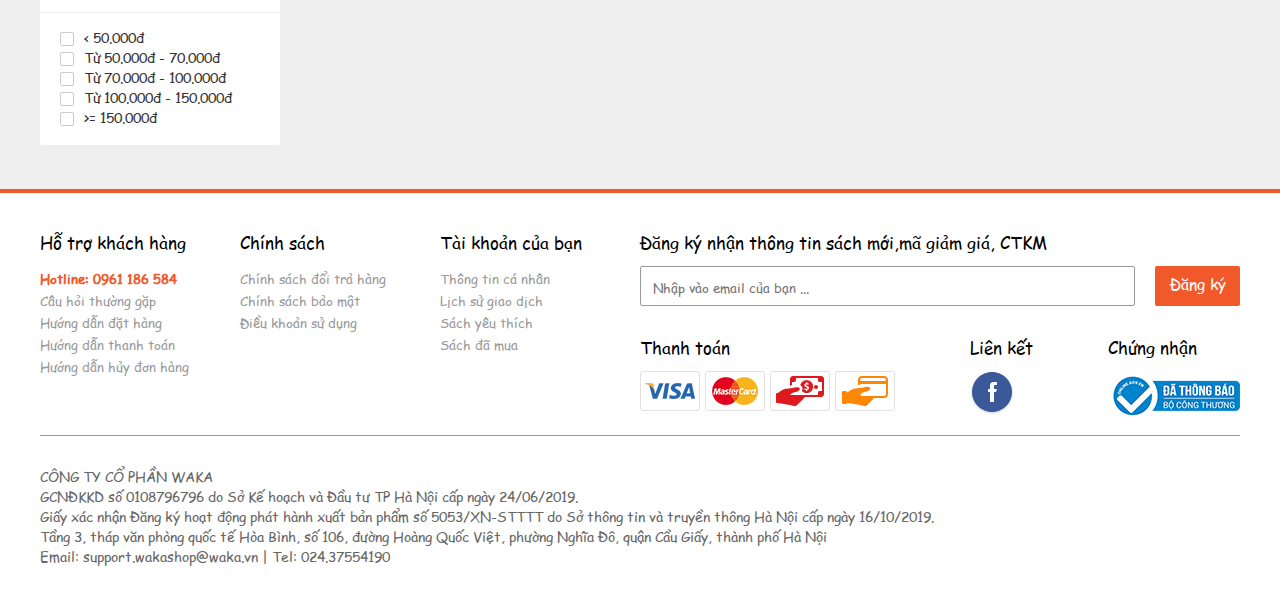
==== commit bdce3a69: "header ...." ====
--- a/index.html
+++ b/index.html
@@ -4,20 +4,22 @@
 <head>
     <meta charset="UTF-8">
     <meta http-equiv="X-UA-Compatible" content="IE=edge">
-    <meta name="viewport" content="width=device-width, initial-scale=1.0">
+    <meta name="viewport" content="width=device-width, initiacol l-scale=1.0">
     <title>Nhung cute :3</title>
     <link rel="stylesheet" href="./assets/css/normalize.css">
+    <link rel="stylesheet" href="./assets/font/fontawesome-free-5.15.3-web/css/all.min.css">
+    <link rel="stylesheet" href="./assets/css/grid.css">
+    <link rel="stylesheet" href="./assets/css/base.css">
     <link rel="stylesheet" href="./assets/css/main.css">
-    <link rel="stylesheet" href="./assets/css/base.css">
-    <link rel="stylesheet" href="./assets/font/fontawesome-free-5.15.3-web/css/all.min.css">
+    <link rel="stylesheet" href="./assets/css/responsive.css">
 </head>
 
 <body>
     <div id="page" class="wrapper">
-        <header id="header">
-            <div class="grid">
+        <header id="header" class="header__fix">
+            <div class="grid wide">
                 <nav class="navbar">
-                    <div class="navbar__left-logo"><a href=""><img width="162px" src="./assets/img/logo-waka.png"
+                    <div class="navbar__left-logo"><a href=""><img class="navbar__left-logo-img" src="./assets/img/logo-waka.png"
                                 alt="Logo shop"></a></div>
 
                     <div class="navbar__mid">
@@ -163,11 +165,11 @@
 
                     <div class="navbar__right">
                         <div class="navbar__right-top">
-                            <a class="navbar__right-link" href="">Deal HOT</a>
+                            <a class="navbar__right-link navbar__right-top-dealHot" href="">Deal HOT</a>
                             <a class="navbar__right-link" href="">Đăng nhập</a>
                         </div>
                         <div class="navbar__right-down">
-                            <a class="navbar__right-link" href="">Tra cứu đơn hàng</a>
+                            <a class="navbar__right-link navbar__right-down-searchOrd" href="">Tra cứu đơn hàng</a>
                             <a class="navbar__right-link" href="">
                                 <i class="fas fa-shopping-cart"></i>
                                 <div class="navbar__right-link-number">0</div>
@@ -179,9 +181,9 @@
         </header>
 
         <main id="main">
-            <div class="grid">
-                <div class="grid__row main__content">
-                    <div class="grid__column-1">
+            <div class="grid wide">
+                <div class="main__content row">
+                    <div class="col l-12-1">
                         <!-- Danh mục sản phẩm -->
                         <div class="sidebar">
                             <div class="sidebar__header">
@@ -414,7 +416,7 @@
                         </div>
                     </div>
 
-                    <div class="grid__column-4">
+                    <div class="col l-12-4">
                         <div class="main__container">
                             <div class="main__container--wrap">
                                 <div class="main__container-header">
@@ -438,8 +440,8 @@
                                     </ul>
                                 </div>
 
-                                <div class="main__container-wrap grid__row">
-                                    <div class="main__products grid__column-1-4">
+                                <div class="main__products-wrap row">
+                                    <div class="main__products col l-3">
                                         <a href="" class="main__product-link">
                                             <div class="main__product-img"
                                                 style="background-image: url(/assets/img/product1.jpg);"></div>
@@ -476,7 +478,7 @@
                                         </div>
                                     </div>
 
-                                    <div class="main__products grid__column-1-4">
+                                    <div class="main__products col l-3">
                                         <a href="" class="main__product-link">
                                             <div class="main__product-img"
                                                 style="background-image: url(/assets/img/product2.jpg);"></div>
@@ -513,7 +515,7 @@
                                         </div>
                                     </div>
 
-                                    <div class="main__products grid__column-1-4">
+                                    <div class="main__products col l-3">
                                         <a href="" class="main__product-link">
                                             <div class="main__product-img"
                                                 style="background-image: url(/assets/img/product3.jpg);"></div>
@@ -550,7 +552,7 @@
                                         </div>
                                     </div>
 
-                                    <div class="main__products grid__column-1-4">
+                                    <div class="main__products col l-3">
                                         <a href="" class="main__product-link">
                                             <div class="main__product-img"
                                                 style="background-image: url(/assets/img/product4.jpg);"></div>
@@ -586,7 +588,7 @@
                                         </div>
                                     </div>
 
-                                    <div class="main__products grid__column-1-4">
+                                    <div class="main__products col l-3">
                                         <a href="" class="main__product-link">
                                             <div class="main__product-img"
                                                 style="background-image: url(/assets/img/product1.jpg);"></div>
@@ -623,7 +625,7 @@
                                         </div>
                                     </div>
 
-                                    <div class="main__products grid__column-1-4">
+                                    <div class="main__products col l-3">
                                         <a href="" class="main__product-link">
                                             <div class="main__product-img"
                                                 style="background-image: url(/assets/img/product1.jpg);"></div>
@@ -660,7 +662,7 @@
                                         </div>
                                     </div>
 
-                                    <div class="main__products grid__column-1-4">
+                                    <div class="main__products col l-3">
                                         <a href="" class="main__product-link">
                                             <div class="main__product-img"
                                                 style="background-image: url(/assets/img/product1.jpg);"></div>
@@ -727,11 +729,11 @@
         </main>
 
         <footer id="footer">
-            <div class="footer grid">
-                <div class="footer__content grid__row">
-                    <div class="grid__column-6">
-                        <div class="grid__row">
-                            <div class="grid__column-2-6">
+            <div class="footer grid wide">
+                <div class="footer__content row">
+                    <div class="col l-6">
+                        <div class="row">
+                            <div class="col l-4">
                                 <p class="footer__content-heading">Hỗ trợ khách hàng</p>
 
                                 <ul class="footer__content-list">
@@ -753,7 +755,7 @@
                                 </ul>
                             </div>
 
-                            <div class="grid__column-2-6">
+                            <div class="col l-4">
                                 <p class="footer__content-heading">Chính sách</p>
 
                                 <ul class="footer__content-list">
@@ -769,7 +771,7 @@
                                 </ul>
                             </div>
 
-                            <div class="grid__column-2-6">
+                            <div class="col l-4">
                                 <p class="footer__content-heading">Tài khoản của bạn</p>
 
                                 <ul class="footer__content-list">
@@ -790,17 +792,17 @@
                         </div>
                     </div>
 
-                    <div class="grid__column-6">
-                        <div class="grid__row">
+                    <div class="col l-6">
+                        <div class="row">
                             <p class="footer__content-heading">Đăng ký nhận thông tin sách mới,mã giảm giá, CTKM</p>
 
-                            <div class="footer__content-form grid__row grid__full-width">
+                            <div class="footer__content-form row">
                                 <input type="text" class="footer__content-input"
                                     placeholder="Nhập vào email của bạn ...">
                                 <div class="footer__content-btn btn">Đăng ký</div>
                             </div>
 
-                            <div class="footer__content-morei4 grid__row grid__full-width">
+                            <div class="footer__content-morei4 row">
                                 <div class="footer__content-payment grid__column-0-6">
                                     <p class="footer__content-heading">Thanh toán</p>
                                     <div class="footer__content-payment-img"><img src="/assets/img/Payment.png"
@@ -835,7 +837,7 @@
             </div>
         </footer>
 
-        <a href="#page"><img class="return-to-top hidden" src="/assets/img/top.png" alt="GOtoTOP"></a>
+        <a href="#page"><img class="return-to-top hidden-PC" src="/assets/img/top.png" alt="GOtoTOP"></a>
     </div>
 </body>
 
--- a/assets/css/grid.css
+++ b/assets/css/grid.css
@@ -0,0 +1,77 @@
+.grid {
+    width: 100%;
+    display: block;
+    padding: 0;
+}
+
+.grid.wide {
+    max-width: 1200px;
+    margin: 0 auto;
+}
+
+.row {
+    display: flex;
+    flex-wrap: wrap;
+}
+
+.row.no-gutters {
+    margin-left: 0;
+    margin-right: 0;
+}
+
+.col {
+
+}
+
+.row.no-gutters .col {
+    padding-left: 0;
+    padding-right: 0;
+}
+
+/* Chia 5 column 12-1/4 */
+.l-12-1 {
+    flex: 0 0 20%;
+    max-width: 20%;
+}
+
+.l-12-4 {
+    flex: 0 0 80%;
+    max-width: 80%;
+}
+
+.l-3 {
+    flex: 0 0 25%;
+    max-width: 25%;
+}
+
+.l-4 {
+    width: 33.33333%;
+}
+
+.l-6 {
+    flex: 0 0 50%;
+    max-width: 50%;
+}
+
+/* PC low resolution */
+@media (min-width: 64em) and (max-width: 78.125em) {
+    .grid.wide {
+        width: 984px;
+    }
+}
+
+/* Ipad */
+@media (min-width: 46.25em) and (max-width: 63.9375em) {
+    .wide {
+        width: 644px;
+    }
+
+    .hide-ipad {
+        display: none;
+    }
+}
+
+/* Mobile */
+@media (max-width: 46.1875em) {
+    
+}--- a/assets/css/base.css
+++ b/assets/css/base.css
@@ -23,45 +23,6 @@
     scroll-behavior: smooth;
 }
 
-#page {
-    background-color: #eee;
-}
-
-.grid {
-    width: 1200px;
-    max-width: 100%;
-    margin: 0 auto;
-}
-
-.grid__full-width {
-    width: 100%;
-}
-
-.grid__row {
-    display: flex;
-    flex-wrap: wrap;
-}
-
-.grid__column-1 {
-    width: 20%;
-}
-
-.grid__column-1-4 {
-    width: 25%;
-}
-
-.grid__column-4 {
-    width: 80%;
-}
-
-.grid__column-6 {
-    width: 50%;
-}
-
-.grid__column-2-6 {
-    width: 33.33333%;
-}
-
 .color_base {
     color: var(--base-color);
 }
@@ -70,7 +31,7 @@
     pointer-events: none;
 }
 
-.hidden {
+.hidden-PC {
     display: none;
 }
 
--- a/assets/css/main.css
+++ b/assets/css/main.css
@@ -13,6 +13,10 @@
     padding: 0;
 }
 
+#page {
+    background-color: #eee;
+}
+
 #header {
     height: 120px;
     background-color: var(--white-color);
@@ -26,6 +30,10 @@
 .navbar__left-logo {
     flex-basis: 230px;
     margin-top: 12px;
+}
+
+.navbar__left-logo-img {
+    width: 162px;
 }
 
 .navbar__mid {
@@ -295,6 +303,49 @@
     background-color: #d85027;
 }
 
+/* header__fix */
+#header.header__fix {
+    position: fixed;
+    top: -6%;
+    width: 100%;
+    z-index: 1;
+    height: 60px;
+    transform: translateY(96%);
+    box-shadow: 0 0 17px 1px rgb(0 0 0 / 10%);
+    transition: transform ease-in-out 0.3s;
+    will-change: transform;
+}
+
+#header.header__fix .navbar__mid-list,
+#header.header__fix .navbar__right-top-dealHot,
+#header.header__fix .navbar__right-down-searchOrd {
+    display: none;
+}
+
+#header.header__fix .navbar__left-logo {
+    margin-top: 0;
+    text-align: center;
+}
+
+#header.header__fix .navbar__left-logo-img {
+    width: inherit;
+    height: 39px;
+}
+
+#header.header__fix .navbar__right {
+    flex-direction: row;
+    justify-content: space-evenly;
+    flex-direction: row-reverse;
+}
+
+#header.header__fix .navbar__right-down {
+    margin-top: 0;
+}
+
+#header.header__fix .navbar__mid-menu {
+    margin-top: 0;
+}
+
 /* Main */
 .main__content {
     margin-top: 10px;
@@ -314,7 +365,7 @@
 }
 
 .sidebar__header-name {
-    font-size: 2rem;
+    font-size: 1.8rem;
 }
 
 .sidebar__header-interaction {
@@ -322,7 +373,7 @@
     right: 10px;
     top: 50%;
     transform: translateY(-50%);
-    font-size: 1.5rem;
+    font-size: 1.2rem;
     padding: 8px;
     cursor: pointer;
 }
@@ -333,7 +384,7 @@
 
 
 .sidebar__category-header-link {
-    font-size: 2rem;
+    font-size: 1.9rem;
     padding: 8px 40px;
 }
 
@@ -342,7 +393,7 @@
 }
 
 .sidebar__category-link {
-    font-size: 1.9rem;
+    font-size: 1.8rem;
     padding-left: 60px;
     padding-bottom: 4px;
 }
@@ -419,7 +470,7 @@
 
 /* container-main */
 .main__container {
-    padding-left: 16px;
+    margin-left: 32px;
 }
 
 .main__container--wrap {
@@ -664,6 +715,7 @@
 .footer__content-form,
 .footer__content-morei4 {
     justify-content: space-between;
+    width: 100%;
 }
 
 .footer__content-input {
@@ -686,6 +738,10 @@
     font-size: 2rem;
 }
 
+.footer__content-btn:hover {
+    opacity: 0.9;
+}
+
 .footer__text {
     border-top: 1px solid #999;
     padding-top: 30px;
--- a/assets/css/responsive.css
+++ b/assets/css/responsive.css
@@ -0,0 +1,23 @@
+/* PC low resolution */
+@media (min-width: 64em) and (max-width: 78.125em) {
+    html {
+        font-size: 57.5%;
+    }
+    .main__container {
+        margin-left: 20px;
+    }
+
+    .main__products {
+        padding: 12px;
+    }
+}
+
+/* Ipad */
+@media (min-width: 46.25em) and (max-width: 63.9375em) {
+    
+}
+
+/* Mobile */
+@media (max-width: 46.1875em) {
+    
+}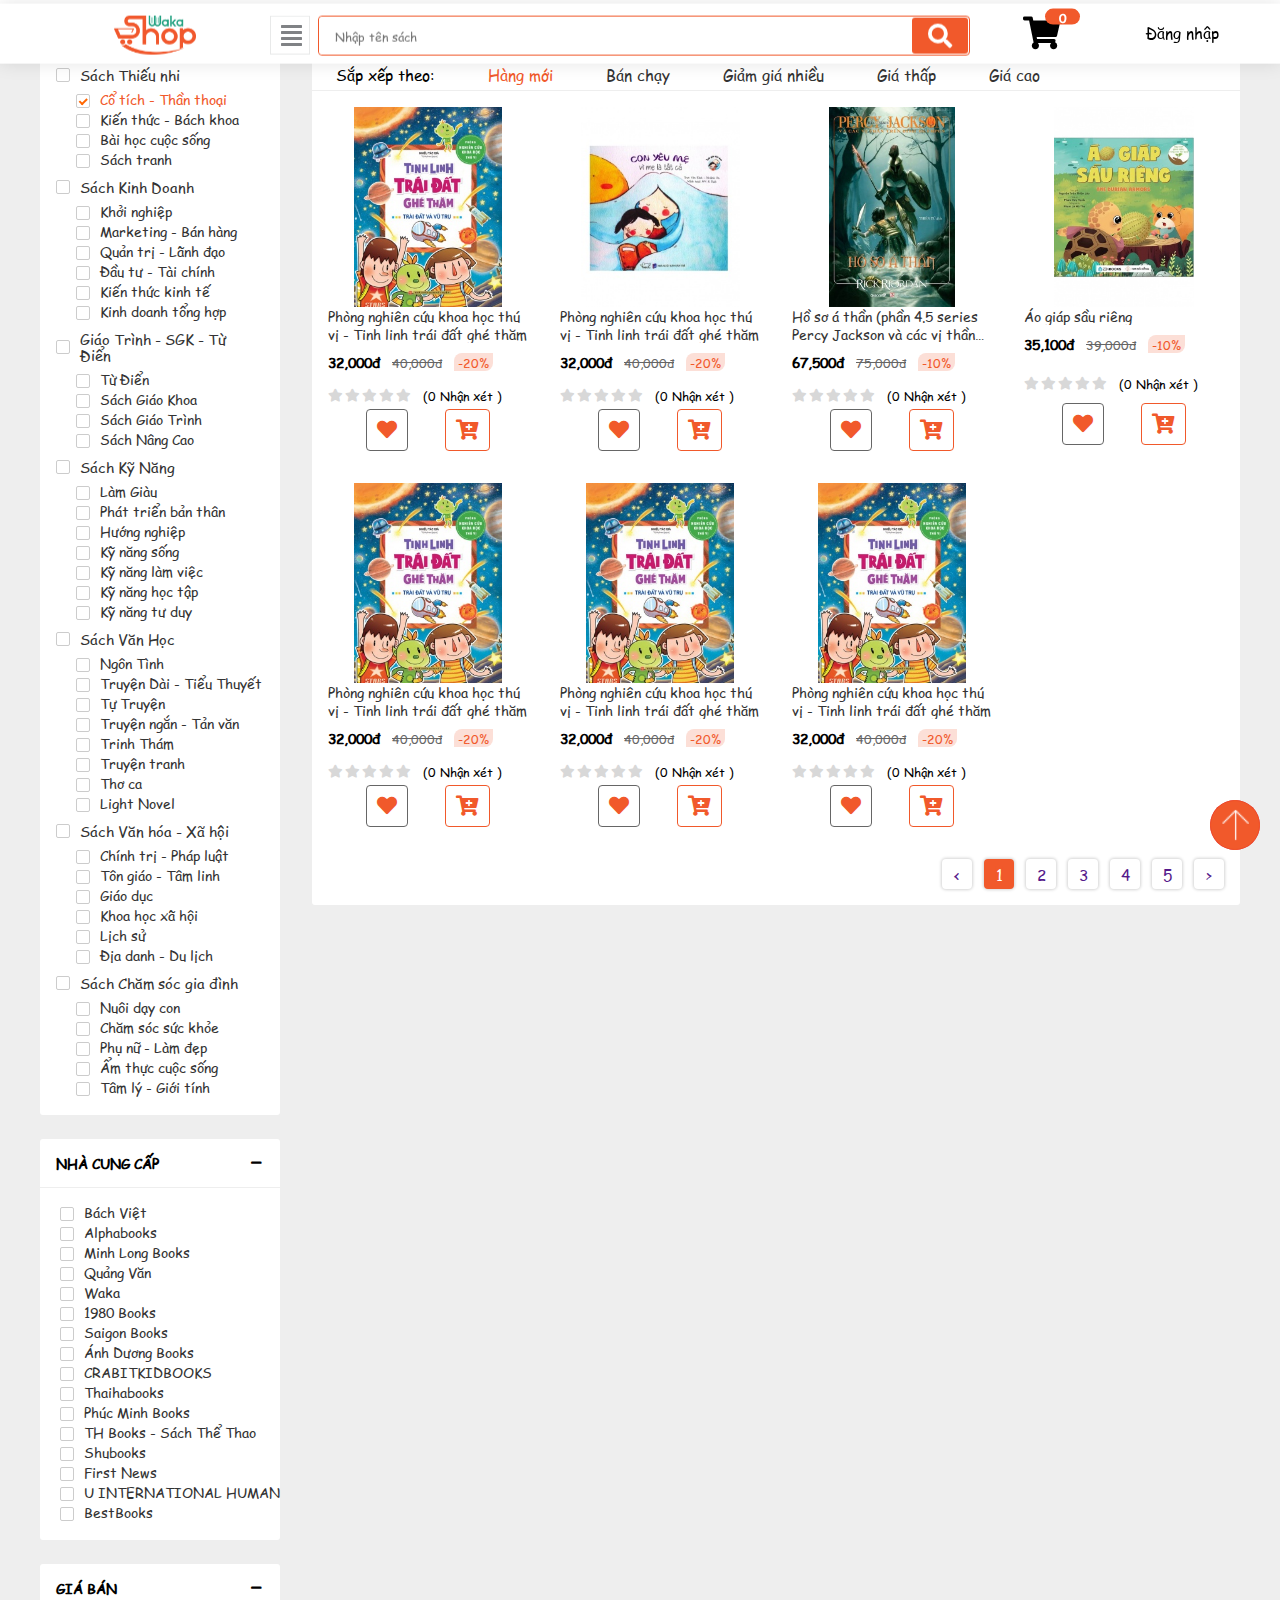
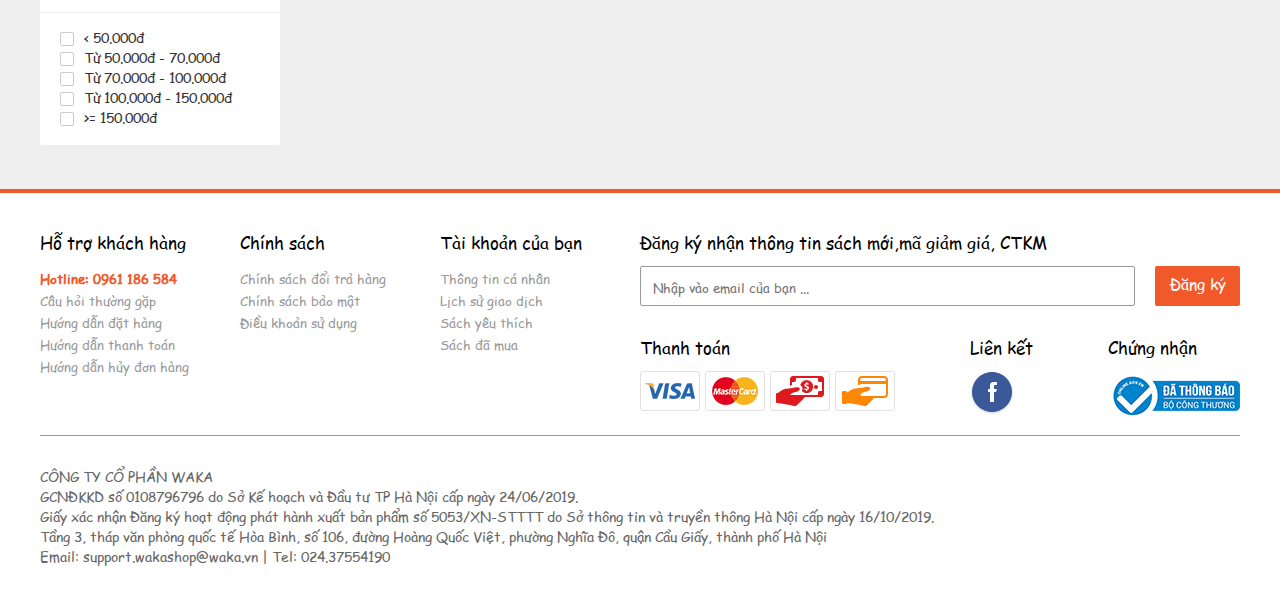
==== commit 51c4cd55: "header" ====
--- a/index.html
+++ b/index.html
@@ -55,7 +55,9 @@
 
                         <div class="navbar__mid-menu">
                             <div class="menu__category">
-                                <i class="fas fa-align-justify"></i>
+                                <label for="checkbox" id="menu__category"><i class="fas fa-align-justify"></i></label>
+                                <input type="checkbox" id="checkbox" class="hidden">
+                                <label for="checkbox" class="overlay hide-PCnPClow"></label>
                                 <ul class="menu__category-list">
                                     <li class="menu__category-item">Danh mục</li>
                                     <li class="menu__category-item">
@@ -183,240 +185,240 @@
         <main id="main">
             <div class="grid wide">
                 <div class="main__content row">
-                    <div class="col l-12-1">
-                        <!-- Danh mục sản phẩm -->
-                        <div class="sidebar">
-                            <div class="sidebar__header">
-                                <h4 class="sidebar__header-name">DANH MỤC SẢN PHẨM</h4>
-                                <div class="sidebar__header-interaction">
-                                    <span class="sidebar__header-interaction--plus"><i class="fas fa-plus"></i></span>
-                                    <span class="sidebar__header-interaction--minus"><i class="fas fa-minus"></i></span>
-                                </div>
-                            </div>
-
-                            <div class="sidebar__category">
-                                <div class="sidebar__category-header"><a href=""
-                                        class="sidebar__category-header-link">Sách Thiếu nhi</a></div>
-                                <ul class="sidebar__category-list">
-                                    <li class="sidebar__category-item"><a href=""
-                                            class="sidebar__category-link action">Cổ tích
-                                            - Thần thoại</a></li>
-                                    <li class="sidebar__category-item"><a href="" class="sidebar__category-link">Kiến
-                                            thức - Bách khoa</a></li>
-                                    <li class="sidebar__category-item"><a href="" class="sidebar__category-link">Bài học
-                                            cuộc sống</a></li>
-                                    <li class="sidebar__category-item"><a href="" class="sidebar__category-link">Sách
-                                            tranh</a></li>
-                                </ul>
-                            </div>
-
-
-
-                            <div class="sidebar__category">
-                                <div class="sidebar__category-header"><a href=""
-                                        class="sidebar__category-header-link">Sách Kinh Doanh</a></div>
-                                <ul class="sidebar__category-list">
-                                    <li class="sidebar__category-item"><a href="" class="sidebar__category-link">Khởi
-                                            nghiệp</a></li>
-                                    <li class="sidebar__category-item"><a href=""
-                                            class="sidebar__category-link">Marketing - Bán hàng</a></li>
-                                    <li class="sidebar__category-item"><a href="" class="sidebar__category-link">Quản
-                                            trị - Lãnh đạo</a></li>
-                                    <li class="sidebar__category-item"><a href="" class="sidebar__category-link">Đầu tư
-                                            - Tài chính</a></li>
-                                    <li class="sidebar__category-item"><a href="" class="sidebar__category-link">Kiến
-                                            thức kinh tế</a></li>
-                                    <li class="sidebar__category-item"><a href="" class="sidebar__category-link"> Kinh
-                                            doanh tổng hợp</a></li>
-                                </ul>
-                            </div>
-
-
-
-                            <div class="sidebar__category">
-                                <div class="sidebar__category-header"><a href=""
-                                        class="sidebar__category-header-link">Giáo Trình - SGK - Từ Điển</a></div>
-                                <ul class="sidebar__category-list">
-                                    <li class="sidebar__category-item"><a href="" class="sidebar__category-link">Từ
-                                            Điển</a></li>
-                                    <li class="sidebar__category-item"><a href="" class="sidebar__category-link">Sách
-                                            Giáo Khoa</a></li>
-                                    <li class="sidebar__category-item"><a href="" class="sidebar__category-link">Sách
-                                            Giáo Trình</a></li>
-                                    <li class="sidebar__category-item"><a href="" class="sidebar__category-link">Sách
-                                            Nâng Cao</a></li>
-                                </ul>
-                            </div>
-
-
-
-                            <div class="sidebar__category">
-                                <div class="sidebar__category-header"><a href=""
-                                        class="sidebar__category-header-link">Sách Kỹ Năng</a></div>
-                                <ul class="sidebar__category-list">
-                                    <li class="sidebar__category-item"><a href="" class="sidebar__category-link">Làm
-                                            Giàu</a></li>
-                                    <li class="sidebar__category-item"><a href="" class="sidebar__category-link">Phát
-                                            triển bản thân</a></li>
-                                    <li class="sidebar__category-item"><a href="" class="sidebar__category-link">Hướng
-                                            nghiệp</a></li>
-                                    <li class="sidebar__category-item"><a href="" class="sidebar__category-link">Kỹ năng
-                                            sống</a></li>
-                                    <li class="sidebar__category-item"><a href="" class="sidebar__category-link">Kỹ năng
-                                            làm việc</a></li>
-                                    <li class="sidebar__category-item"><a href="" class="sidebar__category-link">Kỹ năng
-                                            học tập</a></li>
-                                    <li class="sidebar__category-item"><a href="" class="sidebar__category-link">Kỹ năng
-                                            tư duy</a></li>
-                                </ul>
-                            </div>
-
-
-
-                            <div class="sidebar__category">
-                                <div class="sidebar__category-header"><a href=""
-                                        class="sidebar__category-header-link">Sách Văn Học</a></div>
-                                <ul class="sidebar__category-list">
-                                    <li class="sidebar__category-item"><a href="" class="sidebar__category-link">Ngôn
-                                            Tình</a></li>
-                                    <li class="sidebar__category-item"><a href="" class="sidebar__category-link">Truyện
-                                            Dài - Tiểu Thuyết</a></li>
-                                    <li class="sidebar__category-item"><a href="" class="sidebar__category-link">Tự
-                                            Truyện</a></li>
-                                    <li class="sidebar__category-item"><a href="" class="sidebar__category-link">Truyện
-                                            ngắn - Tản văn</a></li>
-                                    <li class="sidebar__category-item"><a href="" class="sidebar__category-link">Trinh
-                                            Thám</a></li>
-                                    <li class="sidebar__category-item"><a href="" class="sidebar__category-link">Truyện
-                                            tranh</a></li>
-                                    <li class="sidebar__category-item"><a href="" class="sidebar__category-link">Thơ
-                                            ca</a></li>
-                                    <li class="sidebar__category-item"><a href="" class="sidebar__category-link">Light
-                                            Novel</a></li>
-                                </ul>
-                            </div>
-
-
-
-                            <div class="sidebar__category">
-                                <div class="sidebar__category-header"><a href=""
-                                        class="sidebar__category-header-link">Sách Văn hóa - Xã hội</a></div>
-                                <ul class="sidebar__category-list">
-                                    <li class="sidebar__category-item"><a href="" class="sidebar__category-link">Chính
-                                            trị - Pháp luật</a></li>
-                                    <li class="sidebar__category-item"><a href="" class="sidebar__category-link">Tôn
-                                            giáo - Tâm linh</a></li>
-                                    <li class="sidebar__category-item"><a href="" class="sidebar__category-link">Giáo
-                                            dục</a></li>
-                                    <li class="sidebar__category-item"><a href="" class="sidebar__category-link">Khoa
-                                            học xã hội</a></li>
-                                    <li class="sidebar__category-item"><a href="" class="sidebar__category-link">Lịch
-                                            sử</a></li>
-                                    <li class="sidebar__category-item"><a href="" class="sidebar__category-link">Địa
-                                            danh - Du lịch</a></li>
-                                </ul>
-                            </div>
-
-
-
-                            <div class="sidebar__category">
-                                <div class="sidebar__category-header"><a href=""
-                                        class="sidebar__category-header-link">Sách Chăm sóc gia đình</a></div>
-                                <ul class="sidebar__category-list">
-                                    <li class="sidebar__category-item"><a href="" class="sidebar__category-link">Nuôi
-                                            dạy con</a></li>
-                                    <li class="sidebar__category-item"><a href="" class="sidebar__category-link">Chăm
-                                            sóc sức khỏe</a></li>
-                                    <li class="sidebar__category-item"><a href="" class="sidebar__category-link">Phụ nữ
-                                            - Làm đẹp</a></li>
-                                    <li class="sidebar__category-item"><a href="" class="sidebar__category-link">Ẩm thực
-                                            cuộc sống</a></li>
-                                    <li class="sidebar__category-item"><a href="" class="sidebar__category-link">Tâm lý
-                                            - Giới tính</a></li>
-                                </ul>
-                            </div>
-
-                        </div>
-
-                        <!-- Nhà cung cấp -->
-                        <div class="sidebar">
-                            <div class="sidebar__header">
-                                <h4 class="sidebar__header-name">NHÀ CUNG CẤP</h4>
-                                <div class="sidebar__header-interaction">
-                                    <span class="sidebar__header-interaction--plus"><i class="fas fa-plus"></i></span>
-                                    <span class="sidebar__header-interaction--minus"><i class="fas fa-minus"></i></span>
-                                </div>
-                            </div>
-
-                            <div class="sidebar__category css-sidebar2">
-                                <ul class="sidebar__category-list">
-                                    <li class="sidebar__category-item"><a href=""
-                                            class="sidebar__category-link move_left">Bách Việt</a></li>
-                                    <li class="sidebar__category-item"><a href=""
-                                            class="sidebar__category-link move_left">Alphabooks</a></li>
-                                    <li class="sidebar__category-item"><a href=""
-                                            class="sidebar__category-link move_left">Minh Long Books</a></li>
-                                    <li class="sidebar__category-item"><a href=""
-                                            class="sidebar__category-link move_left">Quảng Văn</a></li>
-                                    <li class="sidebar__category-item"><a href=""
-                                            class="sidebar__category-link move_left">Waka</a></li>
-                                    <li class="sidebar__category-item"><a href=""
-                                            class="sidebar__category-link move_left">1980 Books</a></li>
-                                    <li class="sidebar__category-item"><a href=""
-                                            class="sidebar__category-link move_left">Saigon Books</a></li>
-                                    <li class="sidebar__category-item"><a href=""
-                                            class="sidebar__category-link move_left">Ánh Dương Books</a></li>
-                                    <li class="sidebar__category-item"><a href=""
-                                            class="sidebar__category-link move_left">CRABITKIDBOOKS</a></li>
-                                    <li class="sidebar__category-item"><a href=""
-                                            class="sidebar__category-link move_left">Thaihabooks</a></li>
-                                    <li class="sidebar__category-item"><a href=""
-                                            class="sidebar__category-link move_left">Phúc Minh Books</a></li>
-                                    <li class="sidebar__category-item"><a href=""
-                                            class="sidebar__category-link move_left">TH Books - Sách Thể Thao</a></li>
-                                    <li class="sidebar__category-item"><a href=""
-                                            class="sidebar__category-link move_left">Shubooks</a></li>
-                                    <li class="sidebar__category-item"><a href=""
-                                            class="sidebar__category-link move_left">First News</a></li>
-                                    <li class="sidebar__category-item"><a href=""
-                                            class="sidebar__category-link move_left">U INTERNATIONAL HUMAN</a></li>
-                                    <li class="sidebar__category-item"><a href=""
-                                            class="sidebar__category-link move_left">BestBooks</a></li>
-                                </ul>
-                            </div>
-
-                        </div>
-
-                        <!-- Giá bán -->
-                        <div class="sidebar">
-                            <div class="sidebar__header">
-                                <h4 class="sidebar__header-name">GIÁ BÁN</h4>
-                                <div class="sidebar__header-interaction">
-                                    <span class="sidebar__header-interaction--plus"><i class="fas fa-plus"></i></span>
-                                    <span class="sidebar__header-interaction--minus"><i class="fas fa-minus"></i></span>
-                                </div>
-                            </div>
-
-                            <div class="sidebar__category css-sidebar2">
-                                <ul class="sidebar__category-list">
-                                    <li class="sidebar__category-item"><a href=""
-                                            class="sidebar__category-link move_left">
-                                            < 50.000đ</a> </li> <li class="sidebar__category-item"><a href=""
-                                                    class="sidebar__category-link move_left">Từ 50.000đ - 70.000đ</a>
-                                    </li>
-                                    <li class="sidebar__category-item"><a href=""
-                                            class="sidebar__category-link move_left">Từ 70.000đ - 100.000đ</a></li>
-                                    <li class="sidebar__category-item"><a href=""
-                                            class="sidebar__category-link move_left">Từ 100.000đ - 150.000đ</a></li>
-                                    <li class="sidebar__category-item"><a href=""
-                                            class="sidebar__category-link move_left"> >= 150.000đ</a></li>
-                                </ul>
-                            </div>
-
-                        </div>
+                    <div class="sidebar__wrap col l-12-1 m-12">
+                            <!-- Danh mục sản phẩm -->
+                            <div class="sidebar">
+                                <div class="sidebar__header">
+                                    <h4 class="sidebar__header-name">DANH MỤC SẢN PHẨM</h4>
+                                    <div class="sidebar__header-interaction">
+                                        <span class="sidebar__header-interaction--plus"><i class="fas fa-plus"></i></span>
+                                        <span class="sidebar__header-interaction--minus"><i class="fas fa-minus"></i></span>
+                                    </div>
+                                </div>
+    
+                                <div class="sidebar__category">
+                                    <div class="sidebar__category-header"><a href=""
+                                            class="sidebar__category-header-link">Sách Thiếu nhi</a></div>
+                                    <ul class="sidebar__category-list">
+                                        <li class="sidebar__category-item"><a href=""
+                                                class="sidebar__category-link action">Cổ tích
+                                                - Thần thoại</a></li>
+                                        <li class="sidebar__category-item"><a href="" class="sidebar__category-link">Kiến
+                                                thức - Bách khoa</a></li>
+                                        <li class="sidebar__category-item"><a href="" class="sidebar__category-link">Bài học
+                                                cuộc sống</a></li>
+                                        <li class="sidebar__category-item"><a href="" class="sidebar__category-link">Sách
+                                                tranh</a></li>
+                                    </ul>
+                                </div>
+    
+    
+    
+                                <div class="sidebar__category">
+                                    <div class="sidebar__category-header"><a href=""
+                                            class="sidebar__category-header-link">Sách Kinh Doanh</a></div>
+                                    <ul class="sidebar__category-list">
+                                        <li class="sidebar__category-item"><a href="" class="sidebar__category-link">Khởi
+                                                nghiệp</a></li>
+                                        <li class="sidebar__category-item"><a href=""
+                                                class="sidebar__category-link">Marketing - Bán hàng</a></li>
+                                        <li class="sidebar__category-item"><a href="" class="sidebar__category-link">Quản
+                                                trị - Lãnh đạo</a></li>
+                                        <li class="sidebar__category-item"><a href="" class="sidebar__category-link">Đầu tư
+                                                - Tài chính</a></li>
+                                        <li class="sidebar__category-item"><a href="" class="sidebar__category-link">Kiến
+                                                thức kinh tế</a></li>
+                                        <li class="sidebar__category-item"><a href="" class="sidebar__category-link"> Kinh
+                                                doanh tổng hợp</a></li>
+                                    </ul>
+                                </div>
+    
+    
+    
+                                <div class="sidebar__category">
+                                    <div class="sidebar__category-header"><a href=""
+                                            class="sidebar__category-header-link">Giáo Trình - SGK - Từ Điển</a></div>
+                                    <ul class="sidebar__category-list">
+                                        <li class="sidebar__category-item"><a href="" class="sidebar__category-link">Từ
+                                                Điển</a></li>
+                                        <li class="sidebar__category-item"><a href="" class="sidebar__category-link">Sách
+                                                Giáo Khoa</a></li>
+                                        <li class="sidebar__category-item"><a href="" class="sidebar__category-link">Sách
+                                                Giáo Trình</a></li>
+                                        <li class="sidebar__category-item"><a href="" class="sidebar__category-link">Sách
+                                                Nâng Cao</a></li>
+                                    </ul>
+                                </div>
+    
+    
+    
+                                <div class="sidebar__category">
+                                    <div class="sidebar__category-header"><a href=""
+                                            class="sidebar__category-header-link">Sách Kỹ Năng</a></div>
+                                    <ul class="sidebar__category-list">
+                                        <li class="sidebar__category-item"><a href="" class="sidebar__category-link">Làm
+                                                Giàu</a></li>
+                                        <li class="sidebar__category-item"><a href="" class="sidebar__category-link">Phát
+                                                triển bản thân</a></li>
+                                        <li class="sidebar__category-item"><a href="" class="sidebar__category-link">Hướng
+                                                nghiệp</a></li>
+                                        <li class="sidebar__category-item"><a href="" class="sidebar__category-link">Kỹ năng
+                                                sống</a></li>
+                                        <li class="sidebar__category-item"><a href="" class="sidebar__category-link">Kỹ năng
+                                                làm việc</a></li>
+                                        <li class="sidebar__category-item"><a href="" class="sidebar__category-link">Kỹ năng
+                                                học tập</a></li>
+                                        <li class="sidebar__category-item"><a href="" class="sidebar__category-link">Kỹ năng
+                                                tư duy</a></li>
+                                    </ul>
+                                </div>
+    
+    
+    
+                                <div class="sidebar__category">
+                                    <div class="sidebar__category-header"><a href=""
+                                            class="sidebar__category-header-link">Sách Văn Học</a></div>
+                                    <ul class="sidebar__category-list">
+                                        <li class="sidebar__category-item"><a href="" class="sidebar__category-link">Ngôn
+                                                Tình</a></li>
+                                        <li class="sidebar__category-item"><a href="" class="sidebar__category-link">Truyện
+                                                Dài - Tiểu Thuyết</a></li>
+                                        <li class="sidebar__category-item"><a href="" class="sidebar__category-link">Tự
+                                                Truyện</a></li>
+                                        <li class="sidebar__category-item"><a href="" class="sidebar__category-link">Truyện
+                                                ngắn - Tản văn</a></li>
+                                        <li class="sidebar__category-item"><a href="" class="sidebar__category-link">Trinh
+                                                Thám</a></li>
+                                        <li class="sidebar__category-item"><a href="" class="sidebar__category-link">Truyện
+                                                tranh</a></li>
+                                        <li class="sidebar__category-item"><a href="" class="sidebar__category-link">Thơ
+                                                ca</a></li>
+                                        <li class="sidebar__category-item"><a href="" class="sidebar__category-link">Light
+                                                Novel</a></li>
+                                    </ul>
+                                </div>
+    
+    
+    
+                                <div class="sidebar__category">
+                                    <div class="sidebar__category-header"><a href=""
+                                            class="sidebar__category-header-link">Sách Văn hóa - Xã hội</a></div>
+                                    <ul class="sidebar__category-list">
+                                        <li class="sidebar__category-item"><a href="" class="sidebar__category-link">Chính
+                                                trị - Pháp luật</a></li>
+                                        <li class="sidebar__category-item"><a href="" class="sidebar__category-link">Tôn
+                                                giáo - Tâm linh</a></li>
+                                        <li class="sidebar__category-item"><a href="" class="sidebar__category-link">Giáo
+                                                dục</a></li>
+                                        <li class="sidebar__category-item"><a href="" class="sidebar__category-link">Khoa
+                                                học xã hội</a></li>
+                                        <li class="sidebar__category-item"><a href="" class="sidebar__category-link">Lịch
+                                                sử</a></li>
+                                        <li class="sidebar__category-item"><a href="" class="sidebar__category-link">Địa
+                                                danh - Du lịch</a></li>
+                                    </ul>
+                                </div>
+    
+    
+    
+                                <div class="sidebar__category">
+                                    <div class="sidebar__category-header"><a href=""
+                                            class="sidebar__category-header-link">Sách Chăm sóc gia đình</a></div>
+                                    <ul class="sidebar__category-list">
+                                        <li class="sidebar__category-item"><a href="" class="sidebar__category-link">Nuôi
+                                                dạy con</a></li>
+                                        <li class="sidebar__category-item"><a href="" class="sidebar__category-link">Chăm
+                                                sóc sức khỏe</a></li>
+                                        <li class="sidebar__category-item"><a href="" class="sidebar__category-link">Phụ nữ
+                                                - Làm đẹp</a></li>
+                                        <li class="sidebar__category-item"><a href="" class="sidebar__category-link">Ẩm thực
+                                                cuộc sống</a></li>
+                                        <li class="sidebar__category-item"><a href="" class="sidebar__category-link">Tâm lý
+                                                - Giới tính</a></li>
+                                    </ul>
+                                </div>
+    
+                            </div>
+    
+                            <!-- Nhà cung cấp -->
+                            <div class="sidebar">
+                                <div class="sidebar__header">
+                                    <h4 class="sidebar__header-name">NHÀ CUNG CẤP</h4>
+                                    <div class="sidebar__header-interaction">
+                                        <span class="sidebar__header-interaction--plus"><i class="fas fa-plus"></i></span>
+                                        <span class="sidebar__header-interaction--minus"><i class="fas fa-minus"></i></span>
+                                    </div>
+                                </div>
+    
+                                <div class="sidebar__category css-sidebar2">
+                                    <ul class="sidebar__category-list">
+                                        <li class="sidebar__category-item"><a href=""
+                                                class="sidebar__category-link move_left">Bách Việt</a></li>
+                                        <li class="sidebar__category-item"><a href=""
+                                                class="sidebar__category-link move_left">Alphabooks</a></li>
+                                        <li class="sidebar__category-item"><a href=""
+                                                class="sidebar__category-link move_left">Minh Long Books</a></li>
+                                        <li class="sidebar__category-item"><a href=""
+                                                class="sidebar__category-link move_left">Quảng Văn</a></li>
+                                        <li class="sidebar__category-item"><a href=""
+                                                class="sidebar__category-link move_left">Waka</a></li>
+                                        <li class="sidebar__category-item"><a href=""
+                                                class="sidebar__category-link move_left">1980 Books</a></li>
+                                        <li class="sidebar__category-item"><a href=""
+                                                class="sidebar__category-link move_left">Saigon Books</a></li>
+                                        <li class="sidebar__category-item"><a href=""
+                                                class="sidebar__category-link move_left">Ánh Dương Books</a></li>
+                                        <li class="sidebar__category-item"><a href=""
+                                                class="sidebar__category-link move_left">CRABITKIDBOOKS</a></li>
+                                        <li class="sidebar__category-item"><a href=""
+                                                class="sidebar__category-link move_left">Thaihabooks</a></li>
+                                        <li class="sidebar__category-item"><a href=""
+                                                class="sidebar__category-link move_left">Phúc Minh Books</a></li>
+                                        <li class="sidebar__category-item"><a href=""
+                                                class="sidebar__category-link move_left">TH Books - Sách Thể Thao</a></li>
+                                        <li class="sidebar__category-item"><a href=""
+                                                class="sidebar__category-link move_left">Shubooks</a></li>
+                                        <li class="sidebar__category-item"><a href=""
+                                                class="sidebar__category-link move_left">First News</a></li>
+                                        <li class="sidebar__category-item"><a href=""
+                                                class="sidebar__category-link move_left">U INTERNATIONAL HUMAN</a></li>
+                                        <li class="sidebar__category-item"><a href=""
+                                                class="sidebar__category-link move_left">BestBooks</a></li>
+                                    </ul>
+                                </div>
+    
+                            </div>
+    
+                            <!-- Giá bán -->
+                            <div class="sidebar">
+                                <div class="sidebar__header">
+                                    <h4 class="sidebar__header-name">GIÁ BÁN</h4>
+                                    <div class="sidebar__header-interaction">
+                                        <span class="sidebar__header-interaction--plus"><i class="fas fa-plus"></i></span>
+                                        <span class="sidebar__header-interaction--minus"><i class="fas fa-minus"></i></span>
+                                    </div>
+                                </div>
+    
+                                <div class="sidebar__category css-sidebar2">
+                                    <ul class="sidebar__category-list">
+                                        <li class="sidebar__category-item"><a href=""
+                                                class="sidebar__category-link move_left">
+                                                < 50.000đ</a> </li> <li class="sidebar__category-item"><a href=""
+                                                        class="sidebar__category-link move_left">Từ 50.000đ - 70.000đ</a>
+                                        </li>
+                                        <li class="sidebar__category-item"><a href=""
+                                                class="sidebar__category-link move_left">Từ 70.000đ - 100.000đ</a></li>
+                                        <li class="sidebar__category-item"><a href=""
+                                                class="sidebar__category-link move_left">Từ 100.000đ - 150.000đ</a></li>
+                                        <li class="sidebar__category-item"><a href=""
+                                                class="sidebar__category-link move_left"> >= 150.000đ</a></li>
+                                    </ul>
+                                </div>
+    
+                            </div>
                     </div>
-
-                    <div class="col l-12-4">
+                    
+                    <div class="col l-12-4 m-12">
                         <div class="main__container">
                             <div class="main__container--wrap">
                                 <div class="main__container-header">
@@ -424,7 +426,7 @@
                                 </div>
                                 <div class="main__container-head">
                                     <ul class="main__container-head-list">
-                                        <li class="main__container-head-item">
+                                        <li class="main__container-head-item hide-ipadnmobile">
                                             <p class="main__container-head-sub">Sắp xếp theo:</p>
                                         </li>
                                         <li class="main__container-head-item"><a href=""
@@ -441,8 +443,9 @@
                                 </div>
 
                                 <div class="main__products-wrap row">
-                                    <div class="main__products col l-3">
-                                        <a href="" class="main__product-link">
+                                    <div class="main__products col l-3 m-4">
+                                        <div class="main__products-up">
+                                            <a href="" class="main__product-link">
                                             <div class="main__product-img"
                                                 style="background-image: url(/assets/img/product1.jpg);"></div>
                                             <div class="main__product-img-label btn">Đặt Ngay</div>
@@ -457,9 +460,10 @@
                                             <span class="main__product-pride--current">32,000đ</span>
                                             <span class="main__product-pride--old">40,000đ</span>
                                             <span class="main__product-pride--saleoff">-20%</span>
-                                        </div>
-
-                                        <div class="main__product-review">
+                                        </div>    
+                                        </div>
+                                        <div class="main_products-down">
+                                                                         <div class="main__product-review">
                                             <ul class="main__product-rateList">
                                                 <li class="main__product-rateItem"><i class="fas fa-star"></i></li>
                                                 <li class="main__product-rateItem"><i class="fas fa-star"></i></li>
@@ -476,10 +480,15 @@
                                                     class="color_base fas fa-heart"></i></span>
                                             <span class="main__product-cart"><i class="fas fa-cart-plus"></i></span>
                                         </div>
-                                    </div>
-
-                                    <div class="main__products col l-3">
-                                        <a href="" class="main__product-link">
+                                        </div>
+                                        
+
+           
+                                    </div>
+
+                                    <div class="main__products col l-3 m-4">
+                                        <div class="main__products-up">
+                                            <a href="" class="main__product-link">
                                             <div class="main__product-img"
                                                 style="background-image: url(/assets/img/product2.jpg);"></div>
                                             <div class="main__product-img-label btn">Đặt Ngay</div>
@@ -494,9 +503,10 @@
                                             <span class="main__product-pride--current">32,000đ</span>
                                             <span class="main__product-pride--old">40,000đ</span>
                                             <span class="main__product-pride--saleoff">-20%</span>
-                                        </div>
-
-                                        <div class="main__product-review">
+                                        </div>    
+                                        </div>
+                                        <div class="main_products-down">
+                                                                         <div class="main__product-review">
                                             <ul class="main__product-rateList">
                                                 <li class="main__product-rateItem"><i class="fas fa-star"></i></li>
                                                 <li class="main__product-rateItem"><i class="fas fa-star"></i></li>
@@ -513,27 +523,72 @@
                                                     class="color_base fas fa-heart"></i></span>
                                             <span class="main__product-cart"><i class="fas fa-cart-plus"></i></span>
                                         </div>
-                                    </div>
-
-                                    <div class="main__products col l-3">
+                                        </div>
+                                        
+
+           
+                                    </div>
+
+                                    <div class="main__products col l-3 m-4">
+                                        <div class="main__products-up">
+                                            <a href="" class="main__product-link">
+                                                <div class="main__product-img"
+                                                    style="background-image: url(/assets/img/product3.jpg);"></div>
+                                                <div class="main__product-img-label btn">Đặt Ngay</div>
+                                            </a>
+    
+                                            <a href="" class="main__product-link">
+                                                <div class="main__product-name">Hồ sơ á thần (phần 4.5 series Percy Jackson
+                                                    và các vị thần trên đỉnh Olympus) (Tái bản 2020)</div>
+                                            </a>
+    
+                                            <div class="main__product-pride">
+                                                <span class="main__product-pride--current">67,500đ</span>
+                                                <span class="main__product-pride--old">75,000đ</span>
+                                                <span class="main__product-pride--saleoff">-10%</span>
+                                            </div>
+                                        </div>
+
+                                        <div class="main__products-down">
+                                            <div class="main__product-review">
+                                                <ul class="main__product-rateList">
+                                                    <li class="main__product-rateItem"><i class="fas fa-star"></i></li>
+                                                    <li class="main__product-rateItem"><i class="fas fa-star"></i></li>
+                                                    <li class="main__product-rateItem"><i class="fas fa-star"></i></li>
+                                                    <li class="main__product-rateItem"><i class="fas fa-star"></i></li>
+                                                    <li class="main__product-rateItem"><i class="fas fa-star"></i></li>
+                                                </ul>
+    
+                                                <p class="main__product-numberCmt">(0 Nhận xét )</p>
+                                            </div>
+    
+                                            <div class="main__product-active">
+                                                <span class="main__product-like"><i
+                                                        class="color_base fas fa-heart"></i></span>
+                                                <span class="main__product-cart"><i class="fas fa-cart-plus"></i></span>
+                                            </div>
+                                        </div>
+                                    </div>
+
+                                    <div class="main__products col l-3 m-4">
+                                        <div class="main__products-up">
+                                            <a href="" class="main__product-link">
+                                            <div class="main__product-img"
+                                                style="background-image: url(/assets/img/product4.jpg);"></div>
+                                            <div class="main__product-img-label btn">Đặt Ngay</div>
+                                        </a>
+
                                         <a href="" class="main__product-link">
-                                            <div class="main__product-img"
-                                                style="background-image: url(/assets/img/product3.jpg);"></div>
-                                            <div class="main__product-img-label btn">Đặt Ngay</div>
-                                        </a>
-
-                                        <a href="" class="main__product-link">
-                                            <div class="main__product-name">Hồ sơ á thần (phần 4.5 series Percy Jackson
-                                                và các vị thần trên đỉnh Olympus) (Tái bản 2020)</div>
+                                            <div class="main__product-name">Áo giáp sầu riêng</div>
                                         </a>
 
                                         <div class="main__product-pride">
-                                            <span class="main__product-pride--current">67,500đ</span>
-                                            <span class="main__product-pride--old">75,000đ</span>
+                                            <span class="main__product-pride--current">35,100đ</span>
+                                            <span class="main__product-pride--old">39,000đ</span>
                                             <span class="main__product-pride--saleoff">-10%</span>
                                         </div>
-
-                                        <div class="main__product-review">
+    
+                                        </div>  <div class="main__product-review">
                                             <ul class="main__product-rateList">
                                                 <li class="main__product-rateItem"><i class="fas fa-star"></i></li>
                                                 <li class="main__product-rateItem"><i class="fas fa-star"></i></li>
@@ -550,26 +605,34 @@
                                                     class="color_base fas fa-heart"></i></span>
                                             <span class="main__product-cart"><i class="fas fa-cart-plus"></i></span>
                                         </div>
-                                    </div>
-
-                                    <div class="main__products col l-3">
+
+                                        <div class="main_products-down">
+
+                                        </div>
+                                        
+                                                                            </div>
+
+                                    <div class="main__products col l-3 m-4">
+                                        <div class="main__products-up">
+                                            <a href="" class="main__product-link">
+                                            <div class="main__product-img"
+                                                style="background-image: url(/assets/img/product1.jpg);"></div>
+                                            <div class="main__product-img-label btn">Đặt Ngay</div>
+                                        </a>
+
                                         <a href="" class="main__product-link">
-                                            <div class="main__product-img"
-                                                style="background-image: url(/assets/img/product4.jpg);"></div>
-                                            <div class="main__product-img-label btn">Đặt Ngay</div>
-                                        </a>
-
-                                        <a href="" class="main__product-link">
-                                            <div class="main__product-name">Áo giáp sầu riêng</div>
+                                            <div class="main__product-name">Phòng nghiên cứu khoa học thú vị - Tinh linh
+                                                trái đất ghé thăm</div>
                                         </a>
 
                                         <div class="main__product-pride">
-                                            <span class="main__product-pride--current">35,100đ</span>
-                                            <span class="main__product-pride--old">39,000đ</span>
-                                            <span class="main__product-pride--saleoff">-10%</span>
-                                        </div>
-
-                                        <div class="main__product-review">
+                                            <span class="main__product-pride--current">32,000đ</span>
+                                            <span class="main__product-pride--old">40,000đ</span>
+                                            <span class="main__product-pride--saleoff">-20%</span>
+                                        </div>    
+                                        </div>
+                                        <div class="main_products-down">
+                                                                         <div class="main__product-review">
                                             <ul class="main__product-rateList">
                                                 <li class="main__product-rateItem"><i class="fas fa-star"></i></li>
                                                 <li class="main__product-rateItem"><i class="fas fa-star"></i></li>
@@ -586,10 +649,15 @@
                                                     class="color_base fas fa-heart"></i></span>
                                             <span class="main__product-cart"><i class="fas fa-cart-plus"></i></span>
                                         </div>
-                                    </div>
-
-                                    <div class="main__products col l-3">
-                                        <a href="" class="main__product-link">
+                                        </div>
+                                        
+
+           
+                                    </div>
+
+                                    <div class="main__products col l-3 m-4">
+                                        <div class="main__products-up">
+                                            <a href="" class="main__product-link">
                                             <div class="main__product-img"
                                                 style="background-image: url(/assets/img/product1.jpg);"></div>
                                             <div class="main__product-img-label btn">Đặt Ngay</div>
@@ -604,9 +672,10 @@
                                             <span class="main__product-pride--current">32,000đ</span>
                                             <span class="main__product-pride--old">40,000đ</span>
                                             <span class="main__product-pride--saleoff">-20%</span>
-                                        </div>
-
-                                        <div class="main__product-review">
+                                        </div>    
+                                        </div>
+                                        <div class="main_products-down">
+                                                                         <div class="main__product-review">
                                             <ul class="main__product-rateList">
                                                 <li class="main__product-rateItem"><i class="fas fa-star"></i></li>
                                                 <li class="main__product-rateItem"><i class="fas fa-star"></i></li>
@@ -623,10 +692,15 @@
                                                     class="color_base fas fa-heart"></i></span>
                                             <span class="main__product-cart"><i class="fas fa-cart-plus"></i></span>
                                         </div>
-                                    </div>
-
-                                    <div class="main__products col l-3">
-                                        <a href="" class="main__product-link">
+                                        </div>
+                                        
+
+           
+                                    </div>
+
+                                    <div class="main__products col l-3 m-4">
+                                        <div class="main__products-up">
+                                            <a href="" class="main__product-link">
                                             <div class="main__product-img"
                                                 style="background-image: url(/assets/img/product1.jpg);"></div>
                                             <div class="main__product-img-label btn">Đặt Ngay</div>
@@ -641,9 +715,10 @@
                                             <span class="main__product-pride--current">32,000đ</span>
                                             <span class="main__product-pride--old">40,000đ</span>
                                             <span class="main__product-pride--saleoff">-20%</span>
-                                        </div>
-
-                                        <div class="main__product-review">
+                                        </div>    
+                                        </div>
+                                        <div class="main_products-down">
+                                                                         <div class="main__product-review">
                                             <ul class="main__product-rateList">
                                                 <li class="main__product-rateItem"><i class="fas fa-star"></i></li>
                                                 <li class="main__product-rateItem"><i class="fas fa-star"></i></li>
@@ -660,43 +735,10 @@
                                                     class="color_base fas fa-heart"></i></span>
                                             <span class="main__product-cart"><i class="fas fa-cart-plus"></i></span>
                                         </div>
-                                    </div>
-
-                                    <div class="main__products col l-3">
-                                        <a href="" class="main__product-link">
-                                            <div class="main__product-img"
-                                                style="background-image: url(/assets/img/product1.jpg);"></div>
-                                            <div class="main__product-img-label btn">Đặt Ngay</div>
-                                        </a>
-
-                                        <a href="" class="main__product-link">
-                                            <div class="main__product-name">Phòng nghiên cứu khoa học thú vị - Tinh linh
-                                                trái đất ghé thăm</div>
-                                        </a>
-
-                                        <div class="main__product-pride">
-                                            <span class="main__product-pride--current">32,000đ</span>
-                                            <span class="main__product-pride--old">40,000đ</span>
-                                            <span class="main__product-pride--saleoff">-20%</span>
-                                        </div>
-
-                                        <div class="main__product-review">
-                                            <ul class="main__product-rateList">
-                                                <li class="main__product-rateItem"><i class="fas fa-star"></i></li>
-                                                <li class="main__product-rateItem"><i class="fas fa-star"></i></li>
-                                                <li class="main__product-rateItem"><i class="fas fa-star"></i></li>
-                                                <li class="main__product-rateItem"><i class="fas fa-star"></i></li>
-                                                <li class="main__product-rateItem"><i class="fas fa-star"></i></li>
-                                            </ul>
-
-                                            <p class="main__product-numberCmt">(0 Nhận xét )</p>
-                                        </div>
-
-                                        <div class="main__product-active">
-                                            <span class="main__product-like"><i
-                                                    class="color_base fas fa-heart"></i></span>
-                                            <span class="main__product-cart"><i class="fas fa-cart-plus"></i></span>
-                                        </div>
+                                        </div>
+                                        
+
+           
                                     </div>
                                 </div>
 
--- a/assets/css/grid.css
+++ b/assets/css/grid.css
@@ -53,10 +53,24 @@
     max-width: 50%;
 }
 
+/* PC and PC-low */
+@media (min-width: 64em) {
+    .hide-PCnPClow {
+        display: none;
+    }
+}
+
 /* PC low resolution */
 @media (min-width: 64em) and (max-width: 78.125em) {
     .grid.wide {
         width: 984px;
+    }
+}
+
+/* Ipad and Mobile */
+@media (max-width: 63.9375em) {
+    #page .hide-ipadnmobile {
+        display: none;
     }
 }
 
@@ -69,6 +83,16 @@
     .hide-ipad {
         display: none;
     }
+
+    .m-4 {
+        flex: 0 0 33.33333%;
+        max-width: 33.33333%;
+    }
+
+    .m-12 {
+        flex: 0 0 100%;
+        max-width: 100%;
+    }
 }
 
 /* Mobile */
--- a/assets/css/base.css
+++ b/assets/css/base.css
@@ -24,14 +24,14 @@
 }
 
 .color_base {
-    color: var(--base-color);
+    color: var(--base-color) !important;
 }
 
 .disable {
     pointer-events: none;
 }
 
-.hidden-PC {
+.hidden {
     display: none;
 }
 
@@ -40,6 +40,17 @@
     background-color: var(--base-color);
     color: var(--white-color);
     border-radius: 2px;
+}
+
+/* Overlay */
+.overlay {
+    position: fixed;
+    top: 62px;
+    left: 0;
+    right: 0;
+    height: 100vh;
+    background-color: rgba(0, 0, 0, 0.1);
+    display: none;
 }
 
 @keyframes zoomInOut {
--- a/assets/css/main.css
+++ b/assets/css/main.css
@@ -558,6 +558,9 @@
 /* products */
 .main__products {
     padding: 16px;
+    display: flex;
+    flex-direction: column;
+    justify-content: space-between;
 }
 
 .main__product-link {
@@ -578,7 +581,7 @@
     left: 50%;
     transform: translateX(-50%);
     position: absolute;
-    font-size: 1.8rem;
+    font-size: 1.7rem;
     padding: 8px 20px;
     opacity: 0;
 }
@@ -604,11 +607,13 @@
 
 .main__product-pride {
     font-size: 1.6rem;
-    margin-bottom: 16px;
+    margin-bottom: 12px;
 }
 
 .main__product-pride span {
     margin-right: 8px;
+    display: inline-block;
+    margin-bottom: 4px;
 }
 
 .main__product-pride--current {
--- a/assets/css/responsive.css
+++ b/assets/css/responsive.css
@@ -3,6 +3,7 @@
     html {
         font-size: 57.5%;
     }
+
     .main__container {
         margin-left: 20px;
     }
@@ -10,11 +11,55 @@
     .main__products {
         padding: 12px;
     }
+
+    .main__product-img-label {
+        font-size: 1.4rem;
+    }
 }
 
 /* Ipad */
 @media (min-width: 46.25em) and (max-width: 63.9375em) {
+    .navbar__left-logo {
+        flex-basis: initial;
+        margin: auto 16px;
+    }
+
+    .navbar__right {
+        flex-basis: initial;
+    }
     
+    .navbar__mid {
+        flex: 1;
+    }
+    
+    .navbar__right-top, 
+    .navbar__right-down {
+        margin: 8px 16px auto 16px;
+    }
+
+    .menu__category:hover .menu__category-list {
+        display: none;
+    }
+
+    .main__content {
+        margin-top: 60px;
+    }
+    
+    #checkbox:checked ~ .overlay {
+        display: block;
+    }
+
+    .sidebar__wrap {
+        position: fixed;
+        background-color: #fff;
+        width: 240px;
+        left: -240px;
+        max-height: 75vh;
+        opacity: 0;
+        overflow: scroll;
+        z-index: 1;
+        transition: all linear 0.3s;
+    }
 }
 
 /* Mobile */
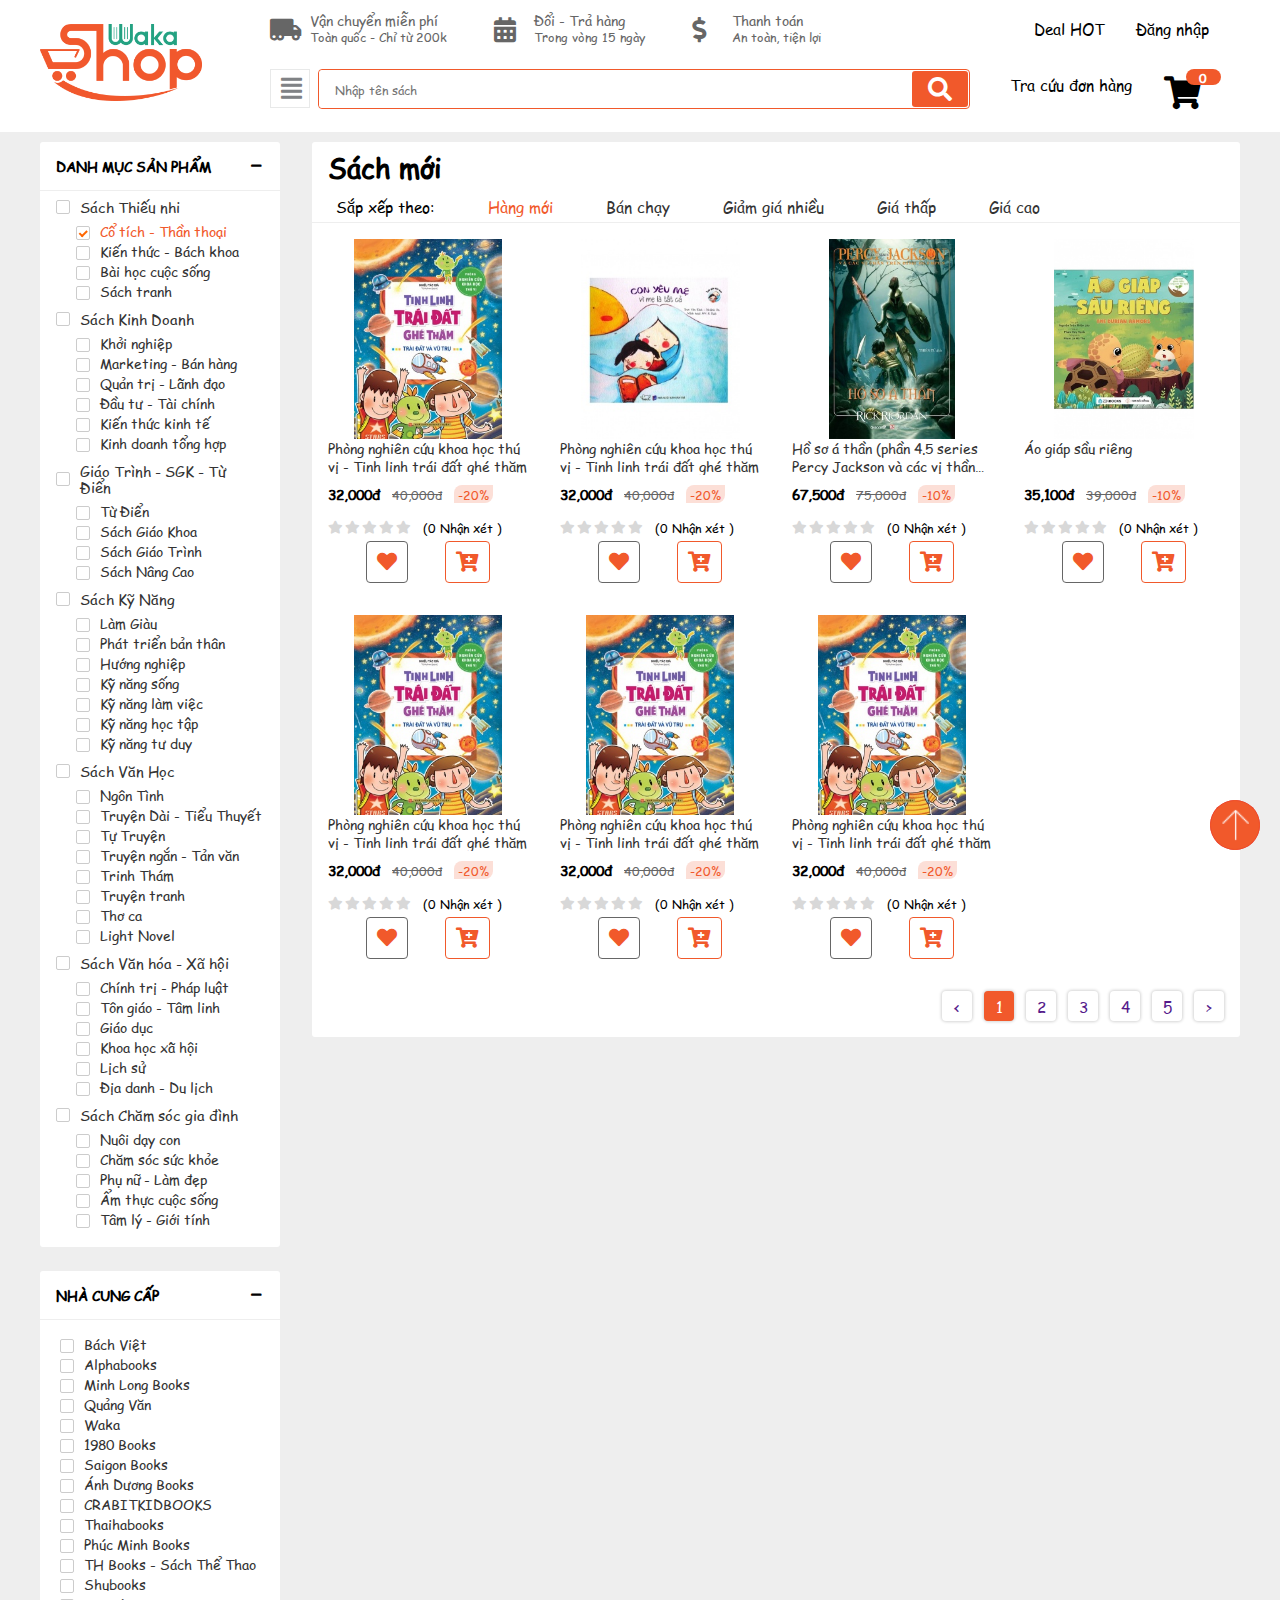
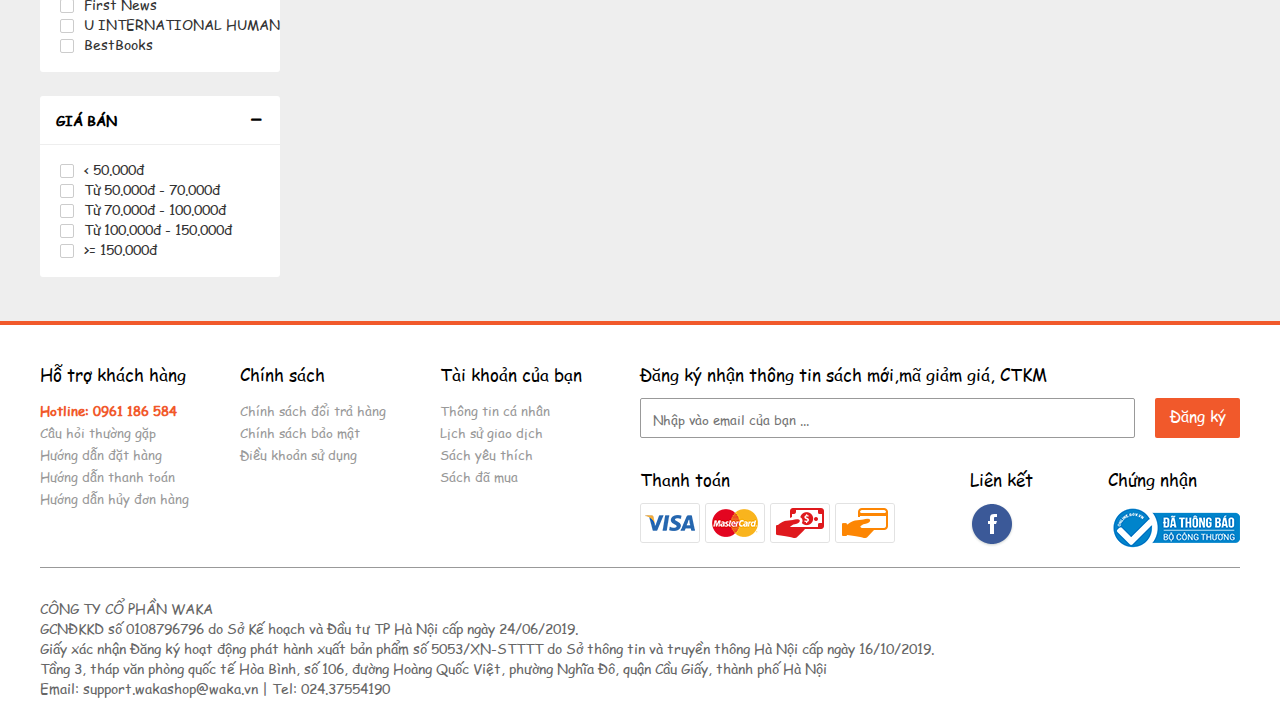
==== commit db9f8621: "doneeeeeeee" ====
--- a/index.html
+++ b/index.html
@@ -16,7 +16,7 @@
 
 <body>
     <div id="page" class="wrapper">
-        <header id="header" class="header__fix">
+        <header id="header" class="he">
             <div class="grid wide">
                 <nav class="navbar">
                     <div class="navbar__left-logo"><a href=""><img class="navbar__left-logo-img" src="./assets/img/logo-waka.png"
@@ -158,6 +158,8 @@
                                 </ul>
                             </div>
 
+                            <input type="checkbox" class="hidden" id="menu__search-checkbox">
+                            
                             <div class="menu__search">
                                 <input class="menu__search-input" placeholder="Nhập tên sách" type="text">
                                 <i class="menu__search-icon fas fa-search"></i>
@@ -168,7 +170,10 @@
                     <div class="navbar__right">
                         <div class="navbar__right-top">
                             <a class="navbar__right-link navbar__right-top-dealHot" href="">Deal HOT</a>
-                            <a class="navbar__right-link" href="">Đăng nhập</a>
+                            <a class="navbar__right-link" href="">
+                                <span>Đăng nhập</span>
+                                <i class="navbar__right-link-icon far fa-user"></i>
+                            </a>
                         </div>
                         <div class="navbar__right-down">
                             <a class="navbar__right-link navbar__right-down-searchOrd" href="">Tra cứu đơn hàng</a>
@@ -178,6 +183,8 @@
                             </a>
                         </div>
                     </div>
+
+                    <label for="menu__search-checkbox" class="menu__search-label"><i class="menu__search-icon fas fa-search"></i></label>
                 </nav>
             </div>
         </header>
@@ -185,7 +192,7 @@
         <main id="main">
             <div class="grid wide">
                 <div class="main__content row">
-                    <div class="sidebar__wrap col l-12-1 m-12">
+                    <div class="sidebar__wrap col l-12-1 m-12 c-12">
                             <!-- Danh mục sản phẩm -->
                             <div class="sidebar">
                                 <div class="sidebar__header">
@@ -443,7 +450,7 @@
                                 </div>
 
                                 <div class="main__products-wrap row">
-                                    <div class="main__products col l-3 m-4">
+                                    <div class="main__products col l-3 m-4 c-12">
                                         <div class="main__products-up">
                                             <a href="" class="main__product-link">
                                             <div class="main__product-img"
@@ -486,7 +493,7 @@
            
                                     </div>
 
-                                    <div class="main__products col l-3 m-4">
+                                    <div class="main__products col l-3 m-4 c-12">
                                         <div class="main__products-up">
                                             <a href="" class="main__product-link">
                                             <div class="main__product-img"
@@ -529,7 +536,7 @@
            
                                     </div>
 
-                                    <div class="main__products col l-3 m-4">
+                                    <div class="main__products col l-3 m-4 c-12">
                                         <div class="main__products-up">
                                             <a href="" class="main__product-link">
                                                 <div class="main__product-img"
@@ -570,49 +577,49 @@
                                         </div>
                                     </div>
 
-                                    <div class="main__products col l-3 m-4">
+                                    <div class="main__products col l-3 m-4 c-12">
                                         <div class="main__products-up">
                                             <a href="" class="main__product-link">
-                                            <div class="main__product-img"
-                                                style="background-image: url(/assets/img/product4.jpg);"></div>
-                                            <div class="main__product-img-label btn">Đặt Ngay</div>
-                                        </a>
-
-                                        <a href="" class="main__product-link">
-                                            <div class="main__product-name">Áo giáp sầu riêng</div>
-                                        </a>
-
-                                        <div class="main__product-pride">
-                                            <span class="main__product-pride--current">35,100đ</span>
-                                            <span class="main__product-pride--old">39,000đ</span>
-                                            <span class="main__product-pride--saleoff">-10%</span>
-                                        </div>
-    
-                                        </div>  <div class="main__product-review">
-                                            <ul class="main__product-rateList">
-                                                <li class="main__product-rateItem"><i class="fas fa-star"></i></li>
-                                                <li class="main__product-rateItem"><i class="fas fa-star"></i></li>
-                                                <li class="main__product-rateItem"><i class="fas fa-star"></i></li>
-                                                <li class="main__product-rateItem"><i class="fas fa-star"></i></li>
-                                                <li class="main__product-rateItem"><i class="fas fa-star"></i></li>
-                                            </ul>
-
-                                            <p class="main__product-numberCmt">(0 Nhận xét )</p>
-                                        </div>
-
-                                        <div class="main__product-active">
-                                            <span class="main__product-like"><i
-                                                    class="color_base fas fa-heart"></i></span>
-                                            <span class="main__product-cart"><i class="fas fa-cart-plus"></i></span>
-                                        </div>
+                                                <div class="main__product-img"
+                                                    style="background-image: url(/assets/img/product4.jpg);"></div>
+                                                <div class="main__product-img-label btn">Đặt Ngay</div>
+                                            </a>
+
+                                            <a href="" class="main__product-link">
+                                                <div class="main__product-name">Áo giáp sầu riêng</div>
+                                            </a>
+
+                                            <div class="main__product-pride">
+                                                <span class="main__product-pride--current">35,100đ</span>
+                                                <span class="main__product-pride--old">39,000đ</span>
+                                                <span class="main__product-pride--saleoff">-10%</span>
+                                            </div>
+                                        </div>  
 
                                         <div class="main_products-down">
+                                            <div class="main__product-review">
+                                                <ul class="main__product-rateList">
+                                                    <li class="main__product-rateItem"><i class="fas fa-star"></i></li>
+                                                    <li class="main__product-rateItem"><i class="fas fa-star"></i></li>
+                                                    <li class="main__product-rateItem"><i class="fas fa-star"></i></li>
+                                                    <li class="main__product-rateItem"><i class="fas fa-star"></i></li>
+                                                    <li class="main__product-rateItem"><i class="fas fa-star"></i></li>
+                                                </ul>
+    
+                                                <p class="main__product-numberCmt">(0 Nhận xét )</p>
+                                            </div>
+    
+                                            <div class="main__product-active">
+                                                <span class="main__product-like"><i
+                                                        class="color_base fas fa-heart"></i></span>
+                                                <span class="main__product-cart"><i class="fas fa-cart-plus"></i></span>
+                                            </div>
 
                                         </div>
                                         
                                                                             </div>
 
-                                    <div class="main__products col l-3 m-4">
+                                    <div class="main__products col l-3 m-4 c-12">
                                         <div class="main__products-up">
                                             <a href="" class="main__product-link">
                                             <div class="main__product-img"
@@ -655,7 +662,7 @@
            
                                     </div>
 
-                                    <div class="main__products col l-3 m-4">
+                                    <div class="main__products col l-3 m-4 c-12">
                                         <div class="main__products-up">
                                             <a href="" class="main__product-link">
                                             <div class="main__product-img"
@@ -698,7 +705,7 @@
            
                                     </div>
 
-                                    <div class="main__products col l-3 m-4">
+                                    <div class="main__products col l-3 m-4 c-12">
                                         <div class="main__products-up">
                                             <a href="" class="main__product-link">
                                             <div class="main__product-img"
@@ -773,9 +780,9 @@
         <footer id="footer">
             <div class="footer grid wide">
                 <div class="footer__content row">
-                    <div class="col l-6">
+                    <div class="col l-6 m-12">
                         <div class="row">
-                            <div class="col l-4">
+                            <div class="col l-4 m-4 c-12">
                                 <p class="footer__content-heading">Hỗ trợ khách hàng</p>
 
                                 <ul class="footer__content-list">
@@ -797,7 +804,7 @@
                                 </ul>
                             </div>
 
-                            <div class="col l-4">
+                            <div class="col l-4 m-4 c-12">
                                 <p class="footer__content-heading">Chính sách</p>
 
                                 <ul class="footer__content-list">
@@ -813,7 +820,7 @@
                                 </ul>
                             </div>
 
-                            <div class="col l-4">
+                            <div class="col l-4 m-4 c-12">
                                 <p class="footer__content-heading">Tài khoản của bạn</p>
 
                                 <ul class="footer__content-list">
@@ -834,7 +841,7 @@
                         </div>
                     </div>
 
-                    <div class="col l-6">
+                    <div class="col l-6 m-12">
                         <div class="row">
                             <p class="footer__content-heading">Đăng ký nhận thông tin sách mới,mã giảm giá, CTKM</p>
 
@@ -883,4 +890,6 @@
     </div>
 </body>
 
+<script src="./assets/js/index.js"></script>
+
 </html>--- a/assets/css/grid.css
+++ b/assets/css/grid.css
@@ -28,35 +28,37 @@
     padding-right: 0;
 }
 
-/* Chia 5 column 12-1/4 */
-.l-12-1 {
-    flex: 0 0 20%;
-    max-width: 20%;
-}
 
-.l-12-4 {
-    flex: 0 0 80%;
-    max-width: 80%;
-}
-
-.l-3 {
-    flex: 0 0 25%;
-    max-width: 25%;
-}
-
-.l-4 {
-    width: 33.33333%;
-}
-
-.l-6 {
-    flex: 0 0 50%;
-    max-width: 50%;
-}
 
 /* PC and PC-low */
 @media (min-width: 64em) {
     .hide-PCnPClow {
         display: none;
+    }
+
+    /* Chia 5 column 12-1/4 */
+    .l-12-1 {
+        flex: 0 0 20%;
+        max-width: 20%;
+    }
+
+    .l-12-4 {
+        flex: 0 0 80%;
+        max-width: 80%;
+    }
+
+    .l-3 {
+        flex: 0 0 25%;
+        max-width: 25%;
+    }
+
+    .l-4 {
+        width: 33.33333%;
+    }
+
+    .l-6 {
+        flex: 0 0 50%;
+        max-width: 50%;
     }
 }
 
@@ -97,5 +99,8 @@
 
 /* Mobile */
 @media (max-width: 46.1875em) {
-    
+    .c-12 {
+        max-width: 100%;
+        flex: 0 0 100%;
+    }
 }--- a/assets/css/main.css
+++ b/assets/css/main.css
@@ -99,6 +99,10 @@
     color: var(--black-color);
 }
 
+.navbar__right-link-icon {
+    display: none;
+}
+
 .navbar__right-link:hover {
     color: var(--base-color);
 }
@@ -273,6 +277,10 @@
 }
 
 /* Thanh seach */
+.menu__search-label {
+    display: none;
+}
+
 .menu__search {
     border: 1px solid var(--base-color);
     width: 100%;
@@ -599,6 +607,7 @@
     -webkit-box-orient: vertical;
     -webkit-line-clamp: 2;
     margin-bottom: 10px;
+    height: 36px;
 }
 
 .main__product-name:hover {
--- a/assets/css/responsive.css
+++ b/assets/css/responsive.css
@@ -1,54 +1,5 @@
-/* PC low resolution */
-@media (min-width: 64em) and (max-width: 78.125em) {
-    html {
-        font-size: 57.5%;
-    }
-
-    .main__container {
-        margin-left: 20px;
-    }
-
-    .main__products {
-        padding: 12px;
-    }
-
-    .main__product-img-label {
-        font-size: 1.4rem;
-    }
-}
-
-/* Ipad */
-@media (min-width: 46.25em) and (max-width: 63.9375em) {
-    .navbar__left-logo {
-        flex-basis: initial;
-        margin: auto 16px;
-    }
-
-    .navbar__right {
-        flex-basis: initial;
-    }
-    
-    .navbar__mid {
-        flex: 1;
-    }
-    
-    .navbar__right-top, 
-    .navbar__right-down {
-        margin: 8px 16px auto 16px;
-    }
-
-    .menu__category:hover .menu__category-list {
-        display: none;
-    }
-
-    .main__content {
-        margin-top: 60px;
-    }
-    
-    #checkbox:checked ~ .overlay {
-        display: block;
-    }
-
+/* Ipad and Mobile */
+@media (max-width: 63.9375em) {
     .sidebar__wrap {
         position: fixed;
         background-color: #fff;
@@ -60,9 +11,195 @@
         z-index: 1;
         transition: all linear 0.3s;
     }
+
+    .sidebar__wrap-onmode {
+        opacity: 1;
+        left: 60px;
+    }
+
+    .menu__category:hover .menu__category-list {
+        display: none;
+    }
+    
+    #checkbox:checked ~ .overlay {
+        display: block;
+    }
+
+    .footer__content > div {
+        margin-bottom: 12px;
+    }
+
+    .main__content {
+        margin-top: 60px;
+    }
+}
+
+/* PC low resolution */
+@media (min-width: 64em) and (max-width: 78.125em) {
+    html {
+        font-size: 57.5%;
+    }
+
+    .main__container {
+        margin-left: 20px;
+    }
+
+    .main__products {
+        padding: 12px;
+    }
+
+    .main__product-img-label {
+        font-size: 1.4rem;
+    }
+}
+
+/* Ipad */
+@media (min-width: 46.25em) and (max-width: 63.9375em) {
+    .navbar__left-logo {
+        flex-basis: initial;
+        margin: auto 16px;
+    }
+
+    .navbar__right {
+        flex-basis: initial;
+    }
+    
+    .navbar__mid {
+        flex: 1;
+    }
+    
+    .navbar__right-top, 
+    .navbar__right-down {
+        margin: 8px 16px auto 16px;
+    }
 }
 
 /* Mobile */
 @media (max-width: 46.1875em) {
-    
+    #header.header__fix {
+        top: -57px;
+        transform: translateY(90%);
+    }
+
+    #header.header__fix .navbar__left-logo-img {
+        padding: 0 8px;
+    }
+
+    .menu__search-icon.menu__search-icon-label {
+        display: block;
+    }
+
+    .menu__search {
+        position: fixed;
+        top: 16px;
+        width: 70%;
+        left: 0;
+        opacity: 0;
+        transition: all linear 0.3s;
+    }
+
+    .menu__search-label {
+        display: block;
+        margin: 0 4px;
+    }
+
+    .navbar__right-top,
+    .navbar__right-down {
+        margin: 0 20px;
+    }
+
+    .navbar__right-link {
+        text-align: end;
+        line-height: 30px;  
+    }
+
+    .navbar__right-link-number {
+        line-height: 18px;
+    }
+
+    .menu__search-label .menu__search-icon {
+        background-color: unset;
+        color: #000;
+    }
+
+    #menu__search-checkbox:checked ~ .menu__search {
+        transform: translateY(114%);
+        opacity: 1;
+        width: 100%;
+    }
+
+    .sidebar__wrap {
+        top: 60px;
+    }
+
+    .sidebar__wrap-onmode {
+        left: 14px;
+        top: 60px;
+        max-height: 100vh;
+    }
+
+    .overlay {
+        height: 102vh;
+    }
+
+    .navbar__right-link-icon {
+        display: inline-block;
+    }
+
+    .navbar__right-top-dealHot ~ .navbar__right-link span {
+        display: none;
+    }
+
+    .menu__search-icon {
+        margin: 0;
+    }
+
+    .main__container {
+        margin-left: unset;
+    }
+
+    .menu__search-label .menu__search-icon {
+        padding: 6px 0;
+    }
+
+    .main__container-head-list {
+        display: flex;
+        height: 40px;
+        overflow-x: scroll;
+        max-width: 100%;    
+    }
+
+    .main__container-head-item {
+        flex-shrink: 0;
+        margin: 12px 8px;
+    }
+
+    .footer__content-heading,
+    .footer__content-list {
+        text-align: center;
+        margin-bottom: 24px;
+    }
+
+    .footer__content-input {
+        margin-right: unset;
+    }
+
+    .footer__content-btn {
+        width: 100%;
+        margin-top: 16px;
+    }
+
+    .footer__content-payment {
+        margin: 20px auto;
+        
+    }
+
+    .main__product-active {
+        font-size: 2.5rem;
+
+    }
+
+    .main__products {
+        border-bottom: 1px solid #ccc;
+    }
 }